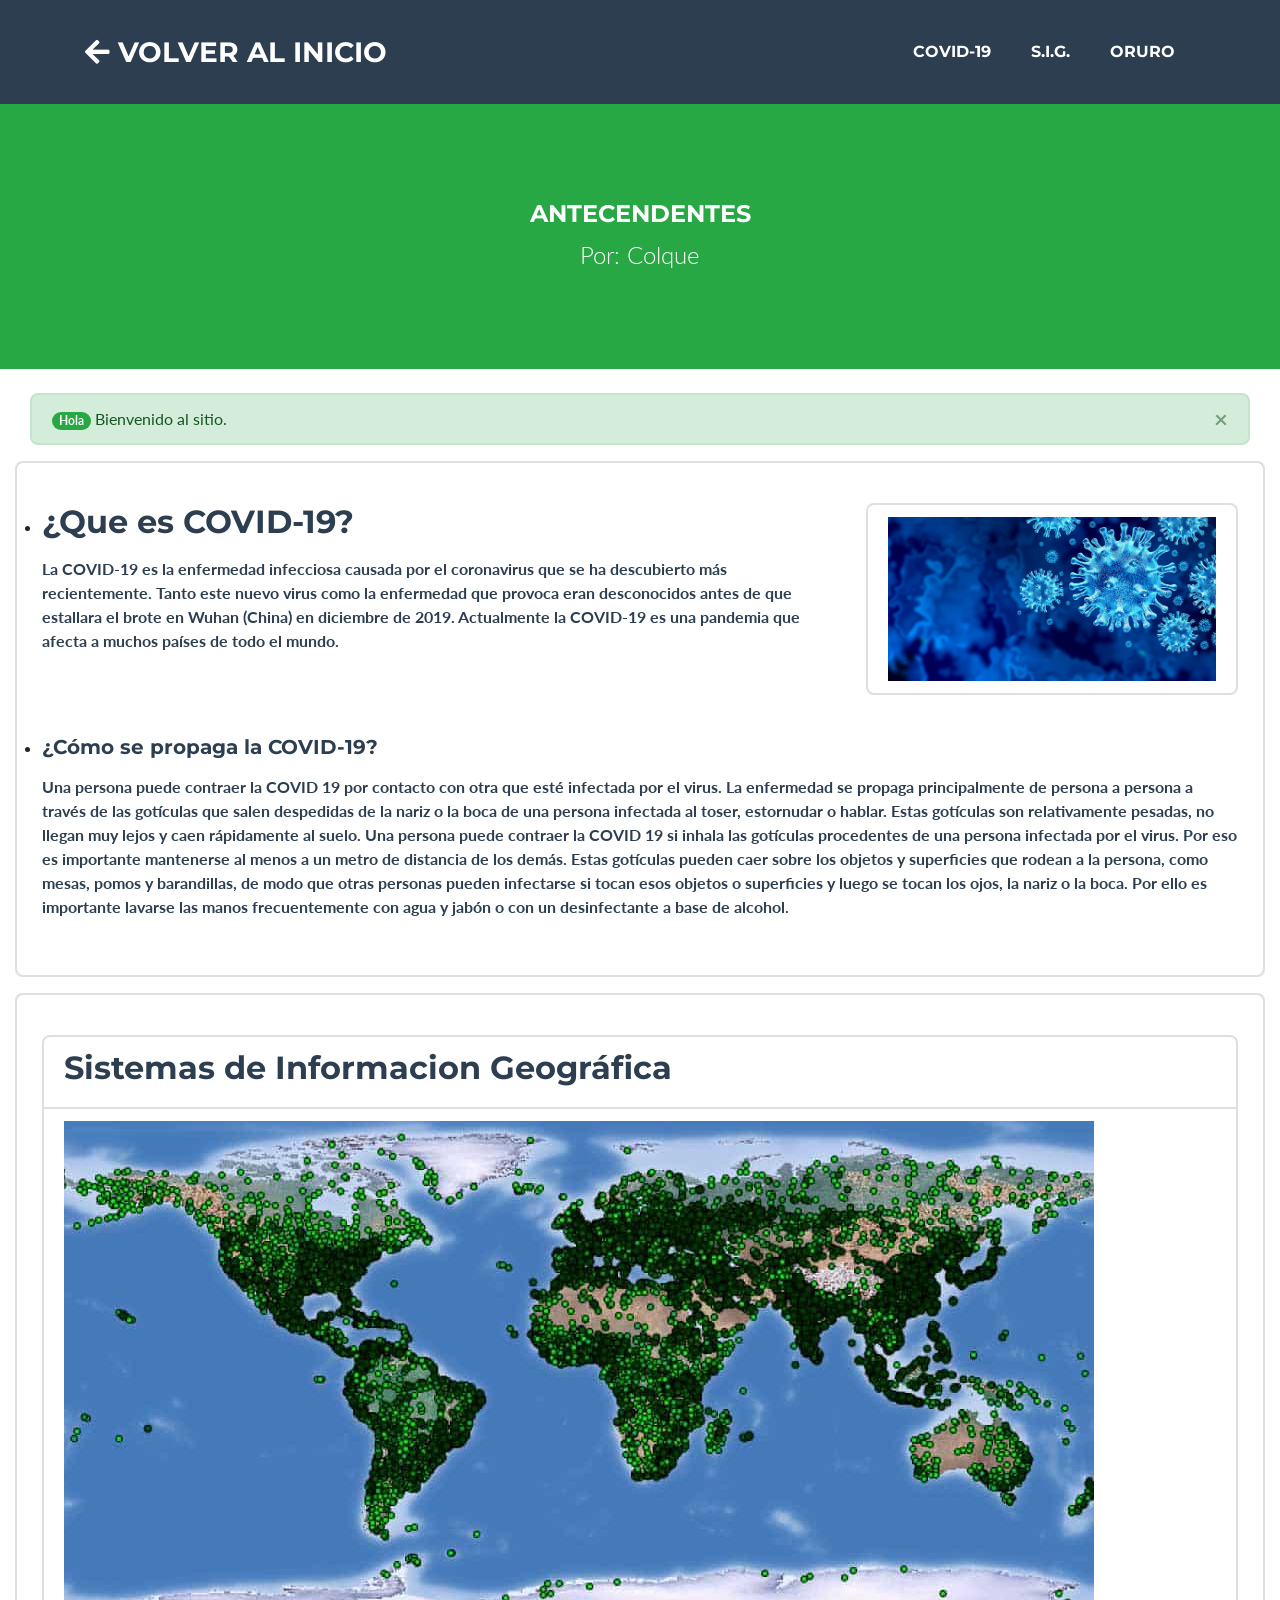
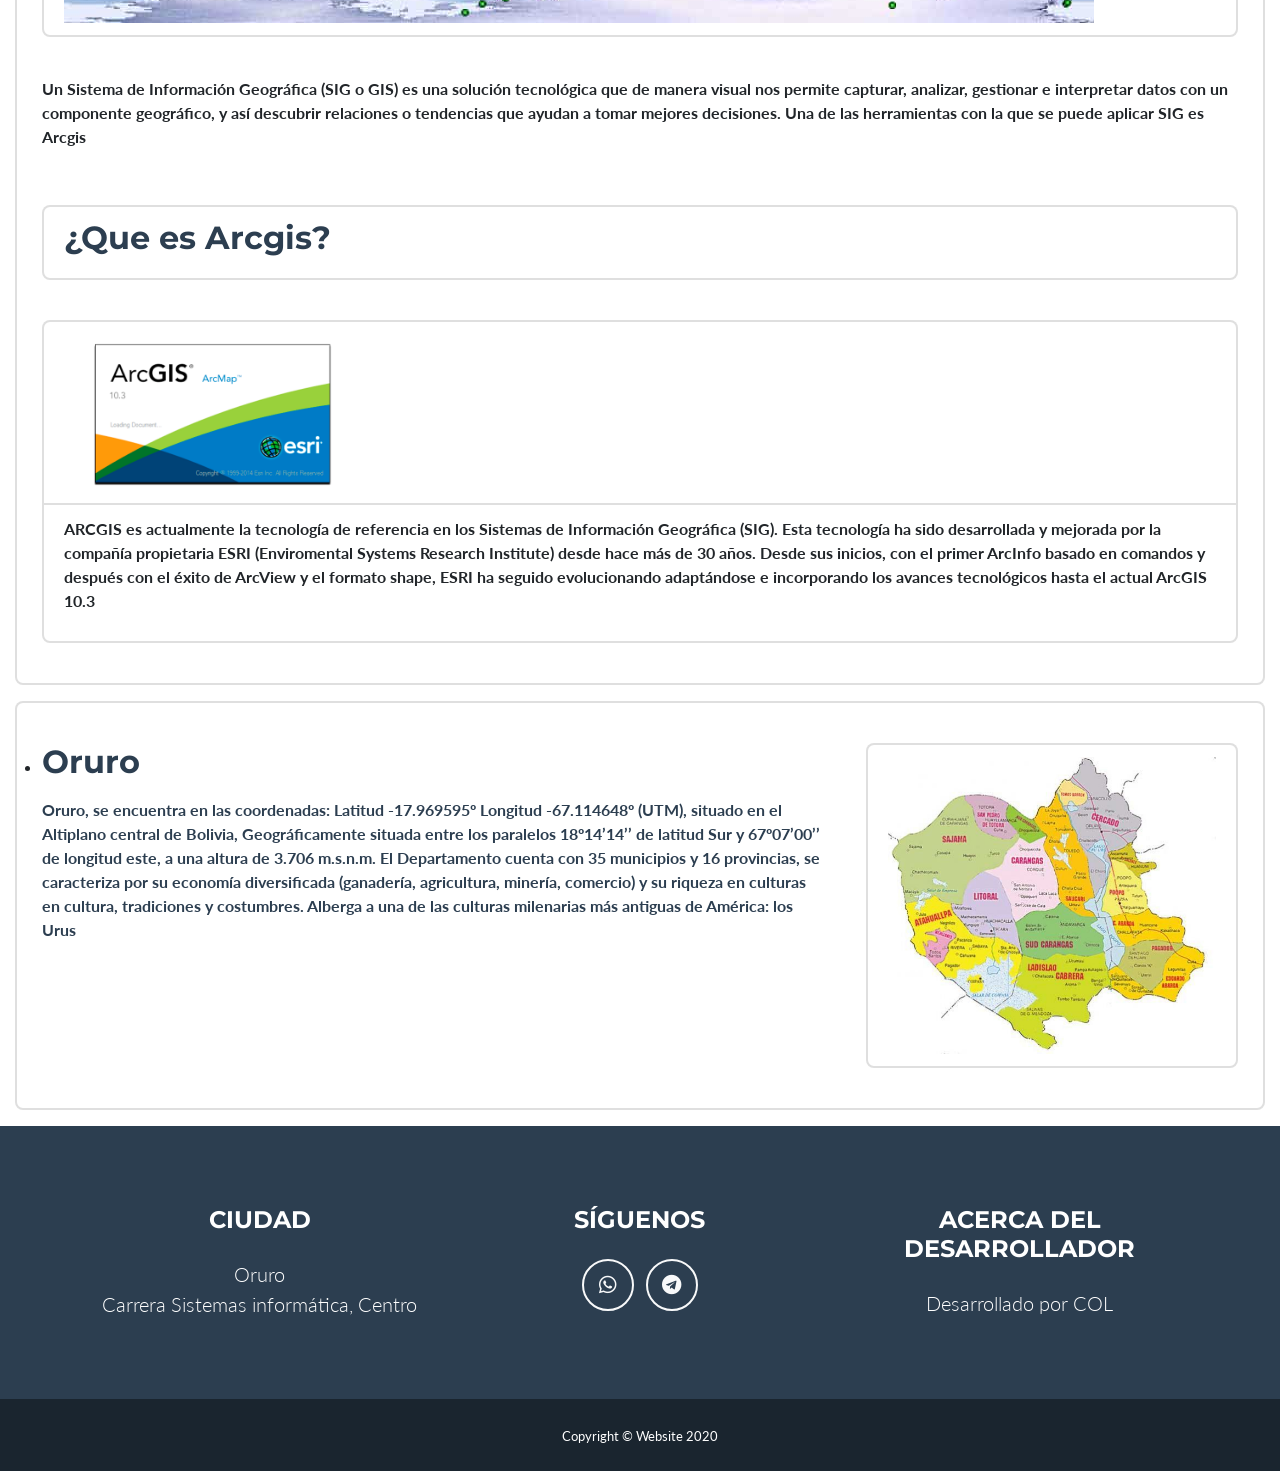
==== antecedentes.html @ bb44a1b5 "Mi pro" ====
<!DOCTYPE html>
<html lang="en">

<head>

  <meta charset="utf-8">
  <meta name="viewport" content="width=device-width, initial-scale=1, shrink-to-fit=no">
  <meta name="description" content="">
  <meta name="author" content="">

  <title>Analisis COVID-19</title>

  <!-- Custom fonts for this theme -->
  <link href="vendor/fontawesome-free/css/all.min.css" rel="stylesheet" type="text/css">
  <link href="https://fonts.googleapis.com/css?family=Montserrat:400,700" rel="stylesheet" type="text/css">
  <link href="https://fonts.googleapis.com/css?family=Lato:400,700,400italic,700italic" rel="stylesheet" type="text/css">

  <!-- Theme CSS -->
  <link href="css/freelancer.min.css" rel="stylesheet">

</head>

<body id="page-top">
      <!-- Navigation -->
  <nav class="navbar navbar-expand-lg bg-secondary text-uppercase fixed-top" id="mainNav">
    <div class="container">
      <a class="navbar-brand js-scroll-trigger" href="./"><i class="fas fa-arrow-left"></i> Volver al Inicio</a>
      <button class="navbar-toggler navbar-toggler-right text-uppercase font-weight-bold bg-primary text-white rounded" type="button" data-toggle="collapse" data-target="#navbarResponsive" aria-controls="navbarResponsive" aria-expanded="false" aria-label="Toggle navigation">
        Menu
        <i class="fas fa-bars"></i>
      </button>
      <div class="collapse navbar-collapse" id="navbarResponsive">
        <ul class="navbar-nav ml-auto">
          <li class="nav-item mx-0 mx-lg-1">
            <a class="nav-link py-3 px-0 px-lg-3 rounded js-scroll-trigger" href="#teoria">COVID-19</a>
          </li>
          <li class="nav-item mx-0 mx-lg-1">
            <a class="nav-link py-3 px-0 px-lg-3 rounded js-scroll-trigger" href="#ejemplos">S.I.G.</a>
          </li>
          <li class="nav-item mx-0 mx-lg-1">
            <a class="nav-link py-3 px-0 px-lg-3 rounded js-scroll-trigger" href="#propuestos">Oruro</a>
          </li>
        </ul>
      </div>
    </div>
  </nav>
<!-- Masthead -->
<header class="masthead bg-success text-white text-center">
    <div class="container d-flex align-items-center flex-column">

      <!-- Masthead Avatar Image -->

      <!-- Masthead Heading -->
      <h4 class="text-uppercase">Antecendentes</h4>
      <p class="masthead-subheading font-weight-light mb-0">Por: Colque</p>

    </div>
  </header>
  <section class="" id="teoria">
    <div class="container-fluid">
        <br>
        <div class="col-sm-12">
            <div class="alert  alert-success alert-dismissible fade show" role="alert">
                <span class="badge badge-pill badge-success">Hola</span> Bienvenido al sitio.
                <button type="button" class="close" data-dismiss="alert" aria-label="Close">
                    <span aria-hidden="true">&times;</span>
                </button>
            </div>
        </div>
        <!-- ejercicio 3/.col-->
        <div class="card mb-3">
          <div class="card-body">
            <div class="row">
              <div class="card-body col-lg-8">
                  <ul class="list-group">
                      <li><span class="m-l-10 text-secondary "><b><h2>¿Que es COVID-19?</h2></b>
                        <p></p><span class="m-l-10 text-secondary">
                            <b>
                            La COVID‑19 es la enfermedad infecciosa causada por el coronavirus 
                            que se ha descubierto más recientemente. Tanto este nuevo virus como 
                            la enfermedad que provoca eran desconocidos antes de que estallara 
                            el brote en Wuhan (China) en diciembre de 2019. Actualmente la COVID‑19 
                            es una pandemia que afecta a muchos países de todo el mundo.
                          </b>
                        </p>
                    </li>
                  </ul>
              </div>
              <div class="card-body col-lg-4">
                <ul class="list-group">
                  <li class="list-group-item"> <img class="img-fluid" src="img/covid.jpg" alt=""  width="500" height="500"> </li>
                </ul>
            </div>
              <div class="card-body">
                  <ul class="list-group">
                    <li><span class="m-l-10 text-secondary "><b><h5>¿Cómo se propaga la COVID‑19?</h5></b>
                      <p></p><span class="m-l-10 text-secondary">
                          <b>
                            Una persona puede contraer la COVID 19 por contacto con otra que esté infectada por el virus. La enfermedad se propaga principalmente de persona a persona a través de las gotículas que salen despedidas de la nariz o la boca de una persona infectada al toser, estornudar o hablar. Estas gotículas son relativamente pesadas, no llegan muy lejos y caen rápidamente al suelo. Una persona puede contraer la COVID 19 si inhala las gotículas procedentes de una persona infectada por el virus. Por eso es importante mantenerse al menos a un metro de distancia de los demás. Estas gotículas pueden caer sobre los objetos y superficies que rodean a la persona, como mesas, pomos y barandillas, de modo que otras personas pueden infectarse si tocan esos objetos o superficies y luego se tocan los ojos, la nariz o la boca. Por ello es importante lavarse las manos frecuentemente con agua y jabón o con un desinfectante a base de alcohol. 
                        </b>
                      </p>
                  </li>
                  </ul>
              </div>
            </div>
          </div>
      </div>
    </div> <!-- .content -->
  </section>
  <section class="" id="ejemplos">
    <div class="container-fluid">
        <!--/.col-->
        <div class="card mb-3">
            <div class="card-body">
              <div class="row">
                <div class="card-body">
                    <ul class="list-group">
                        <li class="list-group-item"><span class="m-l-10 text-secondary "><b><h2>Sistemas de Informacion Geográfica</h2></b></li>

                        <li class="list-group-item"> <img class="img-fluid" src="img/sig.jpg" alt=""> </li>
                    </ul>
                </div>

                <div class="card-body">
                    <ul class="list-group">
                      <p><b>Un Sistema de Información Geográfica (SIG o GIS) es una solución tecnológica que de manera visual nos permite capturar, analizar, gestionar e interpretar datos con un componente geográfico, y así descubrir relaciones o tendencias que ayudan a tomar mejores decisiones. Una de las herramientas con la que se puede aplicar SIG es Arcgis</b></p>
                    </ul>
                </div>
                <div class="card-body">
                  <ul class="list-group">
                      <li class="list-group-item"><span class="m-l-10 text-secondary "><b><h2>¿Que es Arcgis?</h2></b></li>
                  </ul>
                </div>
                <div class="card-body">
                  <ul class="list-group">
                      <li class="list-group-item"> <img class="img-fluid" src="img/arcgis.png" alt=""  width="300" height="300"> </li>
                      <li class="list-group-item"> <p><b>ARCGIS es actualmente la tecnología de referencia en los Sistemas de Información Geográfica (SIG). Esta tecnología ha sido desarrollada y mejorada por la compañía propietaria ESRI (Enviromental Systems Research Institute) desde hace más de 30 años.
                        Desde sus inicios, con el primer ArcInfo basado en comandos y después con el éxito de ArcView y el formato shape, ESRI ha seguido evolucionando adaptándose e incorporando los avances tecnológicos hasta el actual ArcGIS 10.3
                        </b></p></li>
                  </ul>
              </div>
            </div>
        </div>
        

    </div> <!-- .content -->
  </section>
  <section class="" id="propuestos">
    <div class="container-fluid">
      <div class="card mb-3">
        <div class="card-body">
          <div class="row">
                <div class="card-body col-lg-8">
                  <ul class="list-group">
                      <li><span class="m-l-10 text-secondary "><b><h2>Oruro</h2></b>
                        <p></p><span class="m-l-10 text-secondary">
                            <b>
                              Oruro, se encuentra en las coordenadas: Latitud -17.969595º Longitud -67.114648º (UTM), situado en el Altiplano central de Bolivia, Geográficamente situada entre los paralelos 18º14’14’’ de latitud Sur y 67º07’00’’ de longitud este, a una altura de 3.706 m.s.n.m. El Departamento cuenta con 35 municipios y 16 provincias, se caracteriza por su economía diversificada (ganadería, agricultura, minería, comercio) y su riqueza en culturas en cultura, tradiciones y costumbres. Alberga a una de las culturas milenarias más antiguas de América: los Urus
                          </b>
                        </p>
                    </li>
                  </ul>
              </div>
              <div class="card-body col-lg-4">
                <ul class="list-group">
                  <li class="list-group-item"> <img class="img-fluid" src="img/oruro.jpg" alt=""  width="500" height="500"> </li>
                </ul>
            </div>
          </div>
        </div>
      </div>
    </div> <!-- .content -->
  </section>
  <!-- Footer -->
  <footer class="footer text-center">
    <div class="container">
      <div class="row">

        <!-- Footer Location -->
        <div class="col-lg-4 mb-5 mb-lg-0">
          <h4 class="text-uppercase mb-4">Ciudad</h4>
          <p class="lead mb-0">Oruro
            <br>Carrera Sistemas informática, Centro</p>
        </div>

        <!-- Footer Social Icons -->
        <div class="col-lg-4 mb-5 mb-lg-0">
          <h4 class="text-uppercase mb-4">Síguenos</h4>
          <a class="btn btn-outline-light btn-social mx-1" href="">
            <i class="fab fa-fw fa-whatsapp"></i>
          </a>
          <a class="btn btn-outline-light btn-social mx-1" href="">
            <i class="fab fa-fw fa-telegram"></i>
          </a>
        </div>
        <!-- Footer About Text -->
        <div class="col-lg-4">
          <h4 class="text-uppercase mb-4">Acerca del desarrollador</h4>
          <p class="lead mb-0">Desarrollado por COL
            <!--<a href="http://startbootstrap.com">Start Bootstrap</a>.</p>-->
        </div>

      </div>
    </div>
  </footer>

  <!-- Copyright Section -->
  <section class="copyright py-4 text-center text-white">
    <div class="container">
      <small>Copyright &copy; Website 2020</small>
    </div>
  </section>

  <!-- Scroll to Top Button (Only visible on small and extra-small screen sizes) -->
  <div class="scroll-to-top d-lg-none position-fixed ">
    <a class="js-scroll-trigger d-block text-center text-white rounded" href="#page-top">
      <i class="fa fa-chevron-up"></i>
    </a>
  </div>

  <!-- Bootstrap core JavaScript -->
  <script src="vendor/jquery/jquery.min.js"></script>
  <script src="vendor/bootstrap/js/bootstrap.bundle.min.js"></script>

  <!-- Plugin JavaScript -->
  <script src="vendor/jquery-easing/jquery.easing.min.js"></script>

  <!-- Contact Form JavaScript -->
  <script src="js/jqBootstrapValidation.js"></script>
  <script src="js/contact_me.js"></script>

  <!-- Custom scripts for this template -->
  <script src="js/freelancer.min.js"></script>
</body>

</html>
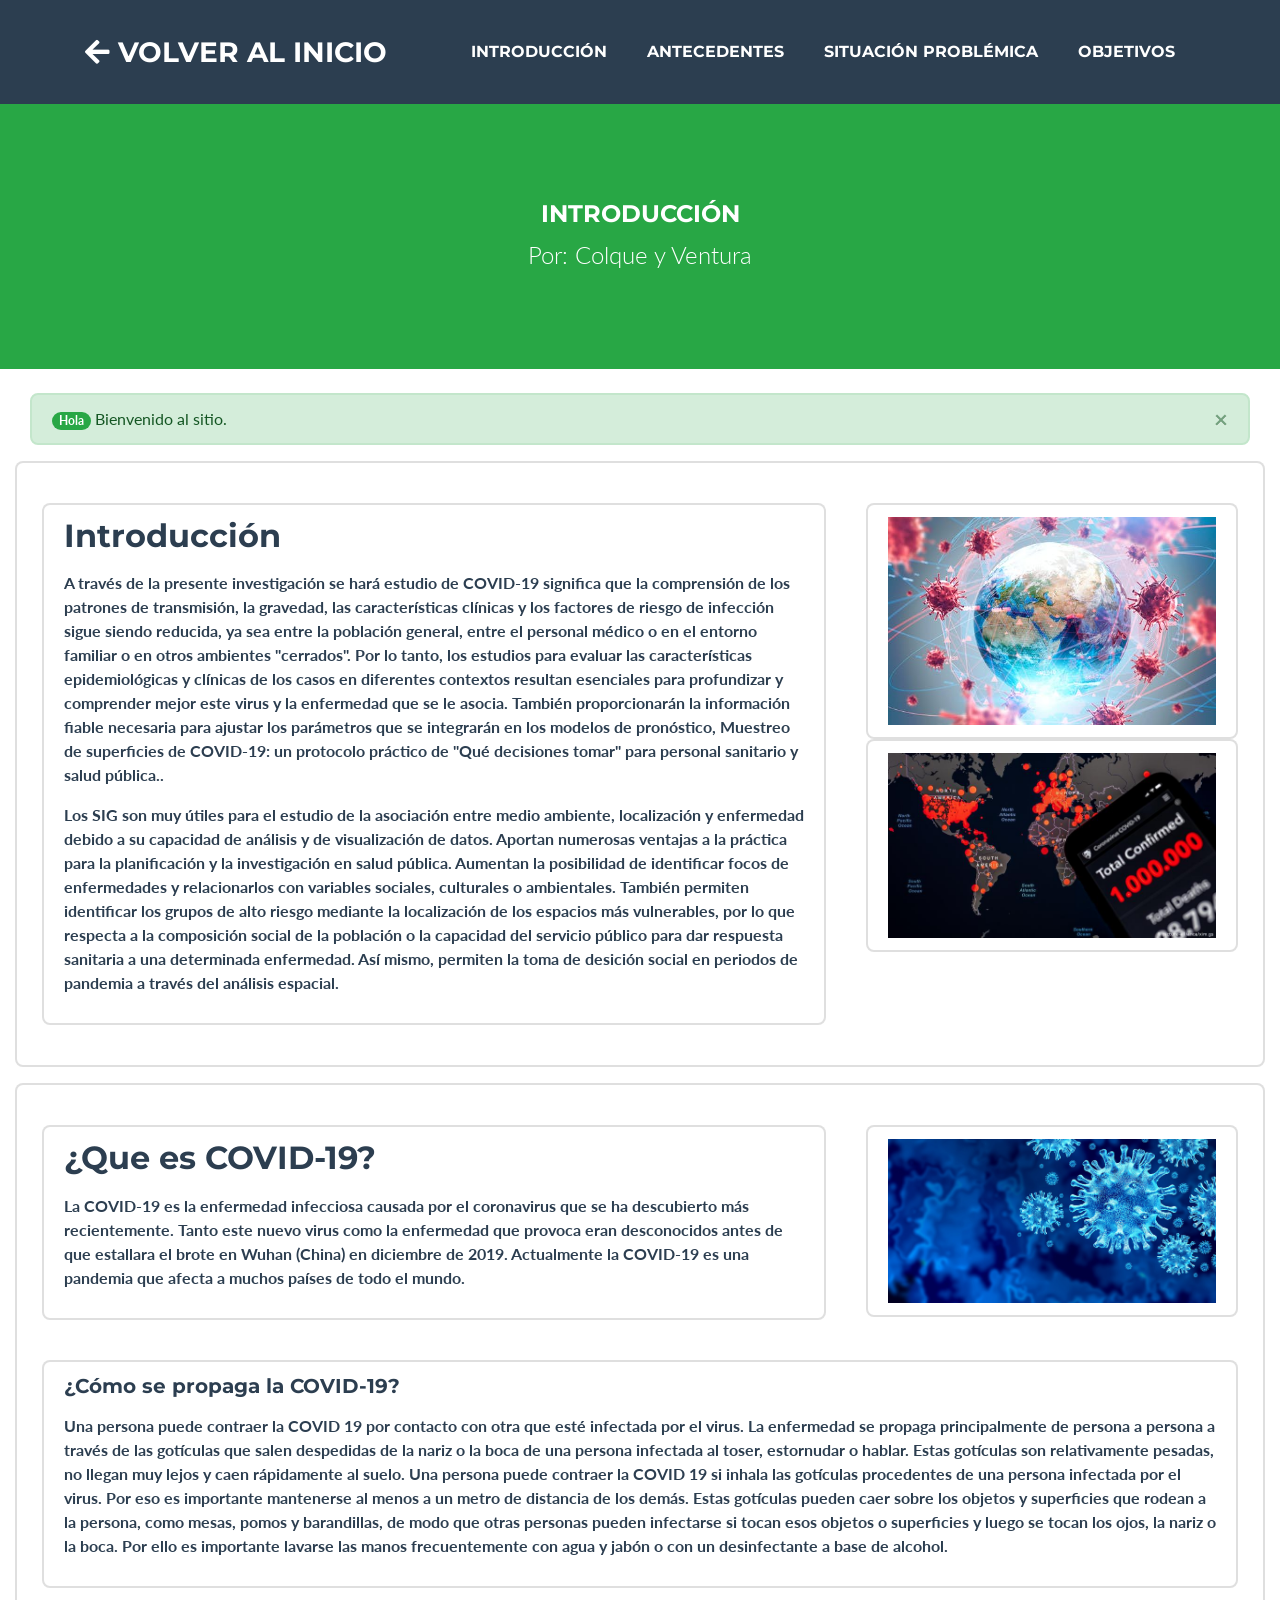
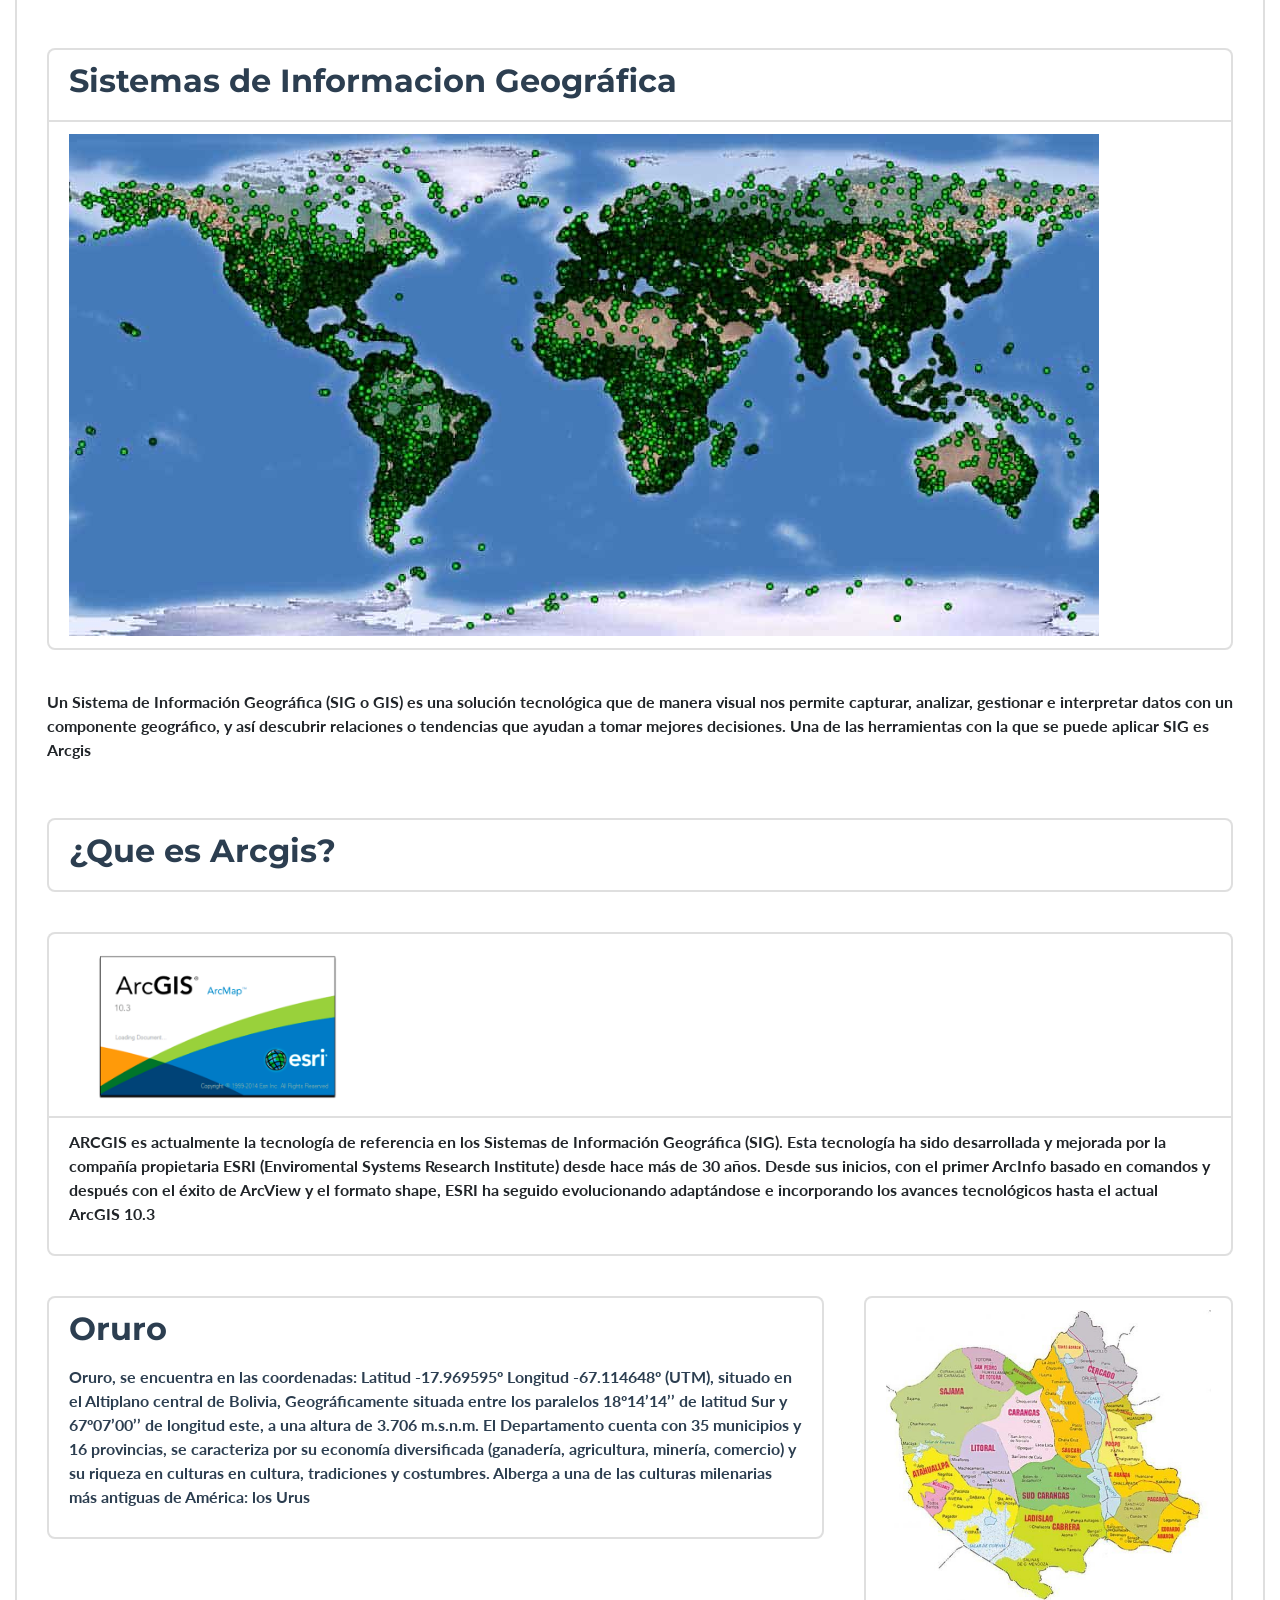
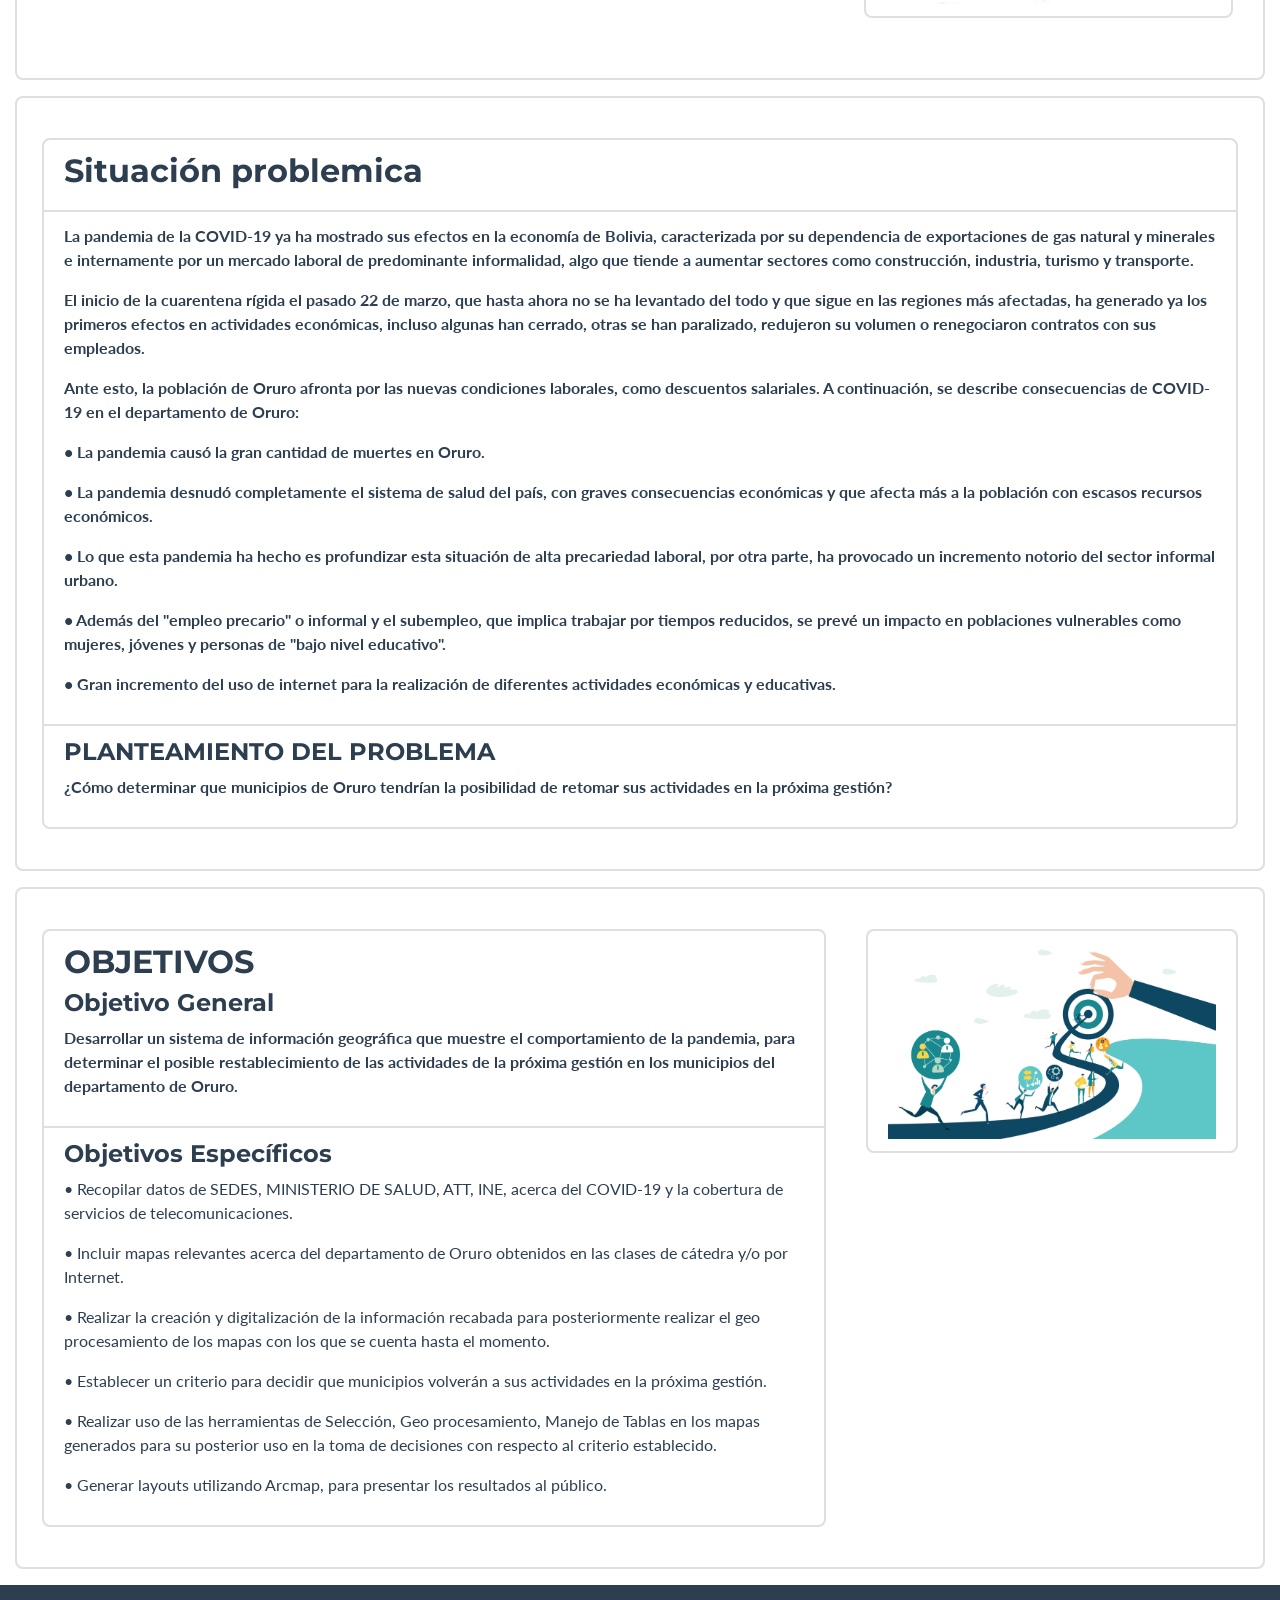
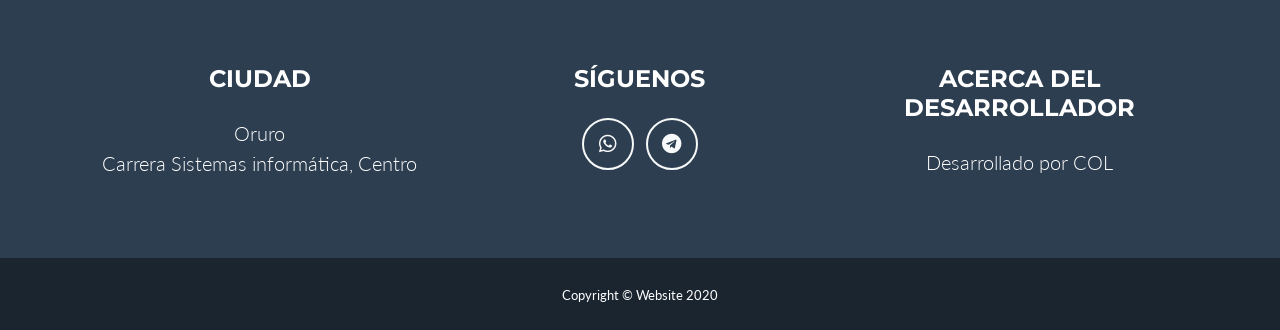
==== commit 6f666bd5: "Mi 2do com" ====
--- a/antecedentes.html
+++ b/antecedentes.html
@@ -32,13 +32,17 @@
       <div class="collapse navbar-collapse" id="navbarResponsive">
         <ul class="navbar-nav ml-auto">
           <li class="nav-item mx-0 mx-lg-1">
-            <a class="nav-link py-3 px-0 px-lg-3 rounded js-scroll-trigger" href="#teoria">COVID-19</a>
+            <a class="nav-link py-3 px-0 px-lg-3 rounded js-scroll-trigger" href="#intro">Introducción</a>
+          </li>
+          
+          <li class="nav-item mx-0 mx-lg-1">
+            <a class="nav-link py-3 px-0 px-lg-3 rounded js-scroll-trigger" href="#antecedentes">Antecedentes</a>
           </li>
           <li class="nav-item mx-0 mx-lg-1">
-            <a class="nav-link py-3 px-0 px-lg-3 rounded js-scroll-trigger" href="#ejemplos">S.I.G.</a>
+            <a class="nav-link py-3 px-0 px-lg-3 rounded js-scroll-trigger" href="#problemica">Situación Problémica</a>
           </li>
           <li class="nav-item mx-0 mx-lg-1">
-            <a class="nav-link py-3 px-0 px-lg-3 rounded js-scroll-trigger" href="#propuestos">Oruro</a>
+            <a class="nav-link py-3 px-0 px-lg-3 rounded js-scroll-trigger" href="#objetivos">Objetivos</a>
           </li>
         </ul>
       </div>
@@ -51,12 +55,12 @@
       <!-- Masthead Avatar Image -->
 
       <!-- Masthead Heading -->
-      <h4 class="text-uppercase">Antecendentes</h4>
-      <p class="masthead-subheading font-weight-light mb-0">Por: Colque</p>
+      <h4 class="text-uppercase">Introducción</h4>
+      <p class="masthead-subheading font-weight-light mb-0">Por: Colque y Ventura</p>
 
     </div>
   </header>
-  <section class="" id="teoria">
+  <section class="" id="intro">
     <div class="container-fluid">
         <br>
         <div class="col-sm-12">
@@ -73,7 +77,42 @@
             <div class="row">
               <div class="card-body col-lg-8">
                   <ul class="list-group">
-                      <li><span class="m-l-10 text-secondary "><b><h2>¿Que es COVID-19?</h2></b>
+                      <li class="list-group-item"><span class="m-l-10 text-secondary "><b><h2>Introducción</h2></b>
+                        <p></p><span class="m-l-10 text-secondary">
+                            <b>
+                              A través de la presente investigación se hará estudio de COVID-19 significa que la comprensión de los patrones de transmisión, la gravedad, las características clínicas y los factores de riesgo de infección sigue siendo reducida, ya sea entre la población general, entre el personal médico o en el entorno familiar o en otros ambientes "cerrados". Por lo tanto, los estudios para evaluar las características epidemiológicas y clínicas de los casos en diferentes contextos resultan esenciales para profundizar y comprender mejor este virus y la enfermedad que se le asocia. También proporcionarán la información fiable necesaria para ajustar los parámetros que se integrarán en los modelos de pronóstico, Muestreo de superficies de COVID-19: un protocolo práctico de "Qué decisiones tomar" para personal sanitario y salud pública..
+                          </b>
+                        </p>
+                        <p></p><span class="m-l-10 text-secondary">
+                          <b>
+                            Los SIG son muy útiles para el estudio de la asociación entre medio ambiente, localización y enfermedad debido a su capacidad de análisis y de visualización de datos. Aportan numerosas ventajas a la práctica para la planificación y la investigación en salud pública. Aumentan la posibilidad de identificar focos de enfermedades y relacionarlos con variables sociales, culturales o ambientales. También permiten identificar los grupos de alto riesgo mediante la localización de los espacios más vulnerables, por lo que respecta a la composición social de la población o la capacidad del servicio público para dar respuesta sanitaria a una determinada enfermedad. Así mismo, permiten la toma de desición social en periodos de pandemia a través del análisis espacial.
+                        </b>
+                      </p>
+                    </li>
+                  </ul>
+              </div>
+              <div class="card-body col-lg-4">
+                <ul class="list-group">
+                  <li class="list-group-item"> <img class="img-fluid" src="img/covid2.jpg" alt=""  width="500" height="500"> </li>
+                </ul>
+                <ul class="list-group">
+                  <li class="list-group-item"> <img class="img-fluid" src="img/introd.jpg" alt=""  width="500" height="500"> </li>
+                </ul>
+              </div>
+            </div>
+          </div>
+      </div>
+    </div> <!-- .content -->
+  </section>
+  <section class="" id="antecedentes">
+    <div class="container-fluid">
+        <!-- ejercicio 3/.col-->
+        <div class="card mb-3">
+          <div class="card-body">
+            <div class="row">
+              <div class="card-body col-lg-8">
+                  <ul class="list-group">
+                      <li class="list-group-item"><span class="m-l-10 text-secondary "><b><h2>¿Que es COVID-19?</h2></b>
                         <p></p><span class="m-l-10 text-secondary">
                             <b>
                             La COVID‑19 es la enfermedad infecciosa causada por el coronavirus 
@@ -93,7 +132,7 @@
             </div>
               <div class="card-body">
                   <ul class="list-group">
-                    <li><span class="m-l-10 text-secondary "><b><h5>¿Cómo se propaga la COVID‑19?</h5></b>
+                    <li  class="list-group-item"><span class="m-l-10 text-secondary "><b><h5>¿Cómo se propaga la COVID‑19?</h5></b>
                       <p></p><span class="m-l-10 text-secondary">
                           <b>
                             Una persona puede contraer la COVID 19 por contacto con otra que esté infectada por el virus. La enfermedad se propaga principalmente de persona a persona a través de las gotículas que salen despedidas de la nariz o la boca de una persona infectada al toser, estornudar o hablar. Estas gotículas son relativamente pesadas, no llegan muy lejos y caen rápidamente al suelo. Una persona puede contraer la COVID 19 si inhala las gotículas procedentes de una persona infectada por el virus. Por eso es importante mantenerse al menos a un metro de distancia de los demás. Estas gotículas pueden caer sobre los objetos y superficies que rodean a la persona, como mesas, pomos y barandillas, de modo que otras personas pueden infectarse si tocan esos objetos o superficies y luego se tocan los ojos, la nariz o la boca. Por ello es importante lavarse las manos frecuentemente con agua y jabón o con un desinfectante a base de alcohol. 
@@ -102,12 +141,59 @@
                   </li>
                   </ul>
               </div>
+              <div class="card-body">
+                <div class="row">
+                  <div class="card-body">
+                      <ul class="list-group">
+                          <li class="list-group-item"><span class="m-l-10 text-secondary "><b><h2>Sistemas de Informacion Geográfica</h2></b></li>
+  
+                          <li class="list-group-item"> <img class="img-fluid" src="img/sig.jpg" alt=""> </li>
+                      </ul>
+                  </div>
+  
+                  <div class="card-body">
+                      <ul class="list-group">
+                        <p><b>Un Sistema de Información Geográfica (SIG o GIS) es una solución tecnológica que de manera visual nos permite capturar, analizar, gestionar e interpretar datos con un componente geográfico, y así descubrir relaciones o tendencias que ayudan a tomar mejores decisiones. Una de las herramientas con la que se puede aplicar SIG es Arcgis</b></p>
+                      </ul>
+                  </div>
+                  <div class="card-body">
+                    <ul class="list-group">
+                        <li class="list-group-item"><span class="m-l-10 text-secondary "><b><h2>¿Que es Arcgis?</h2></b></li>
+                    </ul>
+                  </div>
+                  <div class="card-body">
+                    <ul class="list-group">
+                        <li class="list-group-item"> <img class="img-fluid" src="img/arcgis.png" alt=""  width="300" height="300"> </li>
+                        <li class="list-group-item"> <p><b>ARCGIS es actualmente la tecnología de referencia en los Sistemas de Información Geográfica (SIG). Esta tecnología ha sido desarrollada y mejorada por la compañía propietaria ESRI (Enviromental Systems Research Institute) desde hace más de 30 años.
+                          Desde sus inicios, con el primer ArcInfo basado en comandos y después con el éxito de ArcView y el formato shape, ESRI ha seguido evolucionando adaptándose e incorporando los avances tecnológicos hasta el actual ArcGIS 10.3
+                          </b></p></li>
+                    </ul>
+                </div>
+              </div>
+                <div class="row">
+                      <div class="card-body col-lg-8">
+                        <ul class="list-group">
+                            <li  class="list-group-item"><span class="m-l-10 text-secondary "><b><h2>Oruro</h2></b>
+                              <p></p><span class="m-l-10 text-secondary">
+                                  <b>
+                                    Oruro, se encuentra en las coordenadas: Latitud -17.969595º Longitud -67.114648º (UTM), situado en el Altiplano central de Bolivia, Geográficamente situada entre los paralelos 18º14’14’’ de latitud Sur y 67º07’00’’ de longitud este, a una altura de 3.706 m.s.n.m. El Departamento cuenta con 35 municipios y 16 provincias, se caracteriza por su economía diversificada (ganadería, agricultura, minería, comercio) y su riqueza en culturas en cultura, tradiciones y costumbres. Alberga a una de las culturas milenarias más antiguas de América: los Urus
+                                </b>
+                              </p>
+                          </li>
+                        </ul>
+                    </div>
+                    <div class="card-body col-lg-4">
+                      <ul class="list-group">
+                        <li class="list-group-item"> <img class="img-fluid" src="img/oruro.jpg" alt=""  width="500" height="500"> </li>
+                      </ul>
+                  </div>
+                </div>
             </div>
           </div>
       </div>
     </div> <!-- .content -->
   </section>
-  <section class="" id="ejemplos">
+  <section class="" id="problemica">
     <div class="container-fluid">
         <!--/.col-->
         <div class="card mb-3">
@@ -115,55 +201,94 @@
               <div class="row">
                 <div class="card-body">
                     <ul class="list-group">
-                        <li class="list-group-item"><span class="m-l-10 text-secondary "><b><h2>Sistemas de Informacion Geográfica</h2></b></li>
-
-                        <li class="list-group-item"> <img class="img-fluid" src="img/sig.jpg" alt=""> </li>
+                        <li class="list-group-item"><span class="m-l-10 text-secondary "><b><h2>Situación problemica</h2></b></li>
+                        <li class="list-group-item"><span class="m-l-10 text-secondary "><span class="m-l-10 text-secondary ">
+                          <p>
+                            <b>
+                              La pandemia de la COVID-19 ya ha mostrado sus efectos en la economía de Bolivia, caracterizada por su dependencia de exportaciones de gas natural y minerales e internamente por un mercado laboral de predominante informalidad, algo que tiende a aumentar sectores como construcción, industria, turismo y transporte.
+    
+                            </b></p>
+    
+                            <p>
+                              <b>
+                                El inicio de la cuarentena rígida el pasado 22 de marzo, que hasta ahora no se ha levantado del todo y que sigue en las regiones más afectadas, ha generado ya los primeros efectos en actividades económicas, incluso algunas han cerrado, otras se han paralizado, redujeron su volumen o renegociaron contratos con sus empleados.
+                              </b>
+                            </p>
+                            <p><b>
+                              Ante esto, la población de Oruro afronta por las nuevas condiciones laborales, como descuentos salariales. A continuación, se describe consecuencias de COVID-19 en el departamento de Oruro:
+                            </b></p>
+                            <p><b>
+                              •	La pandemia causó la gran cantidad de muertes en Oruro.
+                            </b></p>
+                            <p><b>
+                              •	La pandemia desnudó completamente el sistema de salud del país, con graves consecuencias económicas y que afecta más a la población con escasos recursos económicos.
+                            </b></p>
+                            <p><b>
+                              •	Lo que esta pandemia ha hecho es profundizar esta situación de alta precariedad laboral, por otra parte, ha provocado un incremento notorio del sector informal urbano.
+                            </b></p>
+                            <p><b>
+                              •	Además del "empleo precario" o informal y el subempleo, que implica trabajar por tiempos reducidos, se prevé un impacto en poblaciones vulnerables como mujeres, jóvenes y personas de "bajo nivel educativo".
+                            </b></p>
+                            <p><b>
+                              •	Gran incremento del uso de internet para la realización de diferentes actividades económicas y educativas.  
+                            </b></p>
+                          </span></li>
+                          <li class="list-group-item">
+                            <span class="m-l-10 text-secondary "><b><h4>PLANTEAMIENTO DEL PROBLEMA</h4></b>
+                              <p><b>
+                                ¿Cómo determinar que municipios de Oruro tendrían la posibilidad de retomar sus actividades en la próxima gestión?
+      
+                              </b></p>
+                          </li>
                     </ul>
                 </div>
-
-                <div class="card-body">
-                    <ul class="list-group">
-                      <p><b>Un Sistema de Información Geográfica (SIG o GIS) es una solución tecnológica que de manera visual nos permite capturar, analizar, gestionar e interpretar datos con un componente geográfico, y así descubrir relaciones o tendencias que ayudan a tomar mejores decisiones. Una de las herramientas con la que se puede aplicar SIG es Arcgis</b></p>
-                    </ul>
-                </div>
-                <div class="card-body">
-                  <ul class="list-group">
-                      <li class="list-group-item"><span class="m-l-10 text-secondary "><b><h2>¿Que es Arcgis?</h2></b></li>
-                  </ul>
-                </div>
-                <div class="card-body">
-                  <ul class="list-group">
-                      <li class="list-group-item"> <img class="img-fluid" src="img/arcgis.png" alt=""  width="300" height="300"> </li>
-                      <li class="list-group-item"> <p><b>ARCGIS es actualmente la tecnología de referencia en los Sistemas de Información Geográfica (SIG). Esta tecnología ha sido desarrollada y mejorada por la compañía propietaria ESRI (Enviromental Systems Research Institute) desde hace más de 30 años.
-                        Desde sus inicios, con el primer ArcInfo basado en comandos y después con el éxito de ArcView y el formato shape, ESRI ha seguido evolucionando adaptándose e incorporando los avances tecnológicos hasta el actual ArcGIS 10.3
-                        </b></p></li>
-                  </ul>
-              </div>
-            </div>
-        </div>
-        
-
+              </div>
+            </div>
+        </div>
     </div> <!-- .content -->
   </section>
-  <section class="" id="propuestos">
+  <section class="" id="objetivos">
     <div class="container-fluid">
       <div class="card mb-3">
         <div class="card-body">
           <div class="row">
                 <div class="card-body col-lg-8">
                   <ul class="list-group">
-                      <li><span class="m-l-10 text-secondary "><b><h2>Oruro</h2></b>
-                        <p></p><span class="m-l-10 text-secondary">
-                            <b>
-                              Oruro, se encuentra en las coordenadas: Latitud -17.969595º Longitud -67.114648º (UTM), situado en el Altiplano central de Bolivia, Geográficamente situada entre los paralelos 18º14’14’’ de latitud Sur y 67º07’00’’ de longitud este, a una altura de 3.706 m.s.n.m. El Departamento cuenta con 35 municipios y 16 provincias, se caracteriza por su economía diversificada (ganadería, agricultura, minería, comercio) y su riqueza en culturas en cultura, tradiciones y costumbres. Alberga a una de las culturas milenarias más antiguas de América: los Urus
+                      <li class="list-group-item"><span class="m-l-10 text-secondary "><b><h2>OBJETIVOS</h2></b>
+                        <span class="m-l-10 text-secondary "><b><h4>Objetivo General</h4></b>
+                          <span class="m-l-10 text-secondary "><b><p>Desarrollar un sistema de información geográfica que muestre el comportamiento de la pandemia, para determinar el posible restablecimiento de las actividades de la próxima gestión en los municipios del departamento de Oruro.</p>
                           </b>
-                        </p>
+                        <p>
+
+                        </p>
+                    </li>
+                    <li class="list-group-item">
+                      <span class="m-l-10 text-secondary "><b><h4>Objetivos Específicos</h4></b>
+                        <p>
+                          •	Recopilar datos de SEDES, MINISTERIO DE SALUD, ATT, INE, acerca del COVID-19 y la cobertura de servicios de telecomunicaciones.
+                        </p>
+                        <p>
+                          •	Incluir mapas relevantes acerca del departamento de Oruro obtenidos en las clases de cátedra y/o por Internet.
+                        </p>
+                        <p>
+                          •	Realizar la creación y digitalización de la información recabada para posteriormente realizar el geo procesamiento de los mapas con los que se cuenta hasta el momento.
+                        </p>
+                        <p>
+                          •	Establecer un criterio para decidir que municipios volverán a sus actividades en la próxima gestión.
+                        </p>
+                        <p>
+                          •	Realizar uso de las herramientas de Selección, Geo procesamiento, Manejo de Tablas en los mapas generados para su posterior uso en la toma de decisiones con respecto al criterio establecido.
+                        </p>
+                        <p>
+                          •	Generar layouts utilizando Arcmap, para presentar los resultados al público.
+                        </p>
+                      </span>
                     </li>
                   </ul>
               </div>
               <div class="card-body col-lg-4">
                 <ul class="list-group">
-                  <li class="list-group-item"> <img class="img-fluid" src="img/oruro.jpg" alt=""  width="500" height="500"> </li>
+                  <li class="list-group-item"> <img class="img-fluid" src="img/objetivos.jpg" alt=""  width="500" height="500"> </li>
                 </ul>
             </div>
           </div>
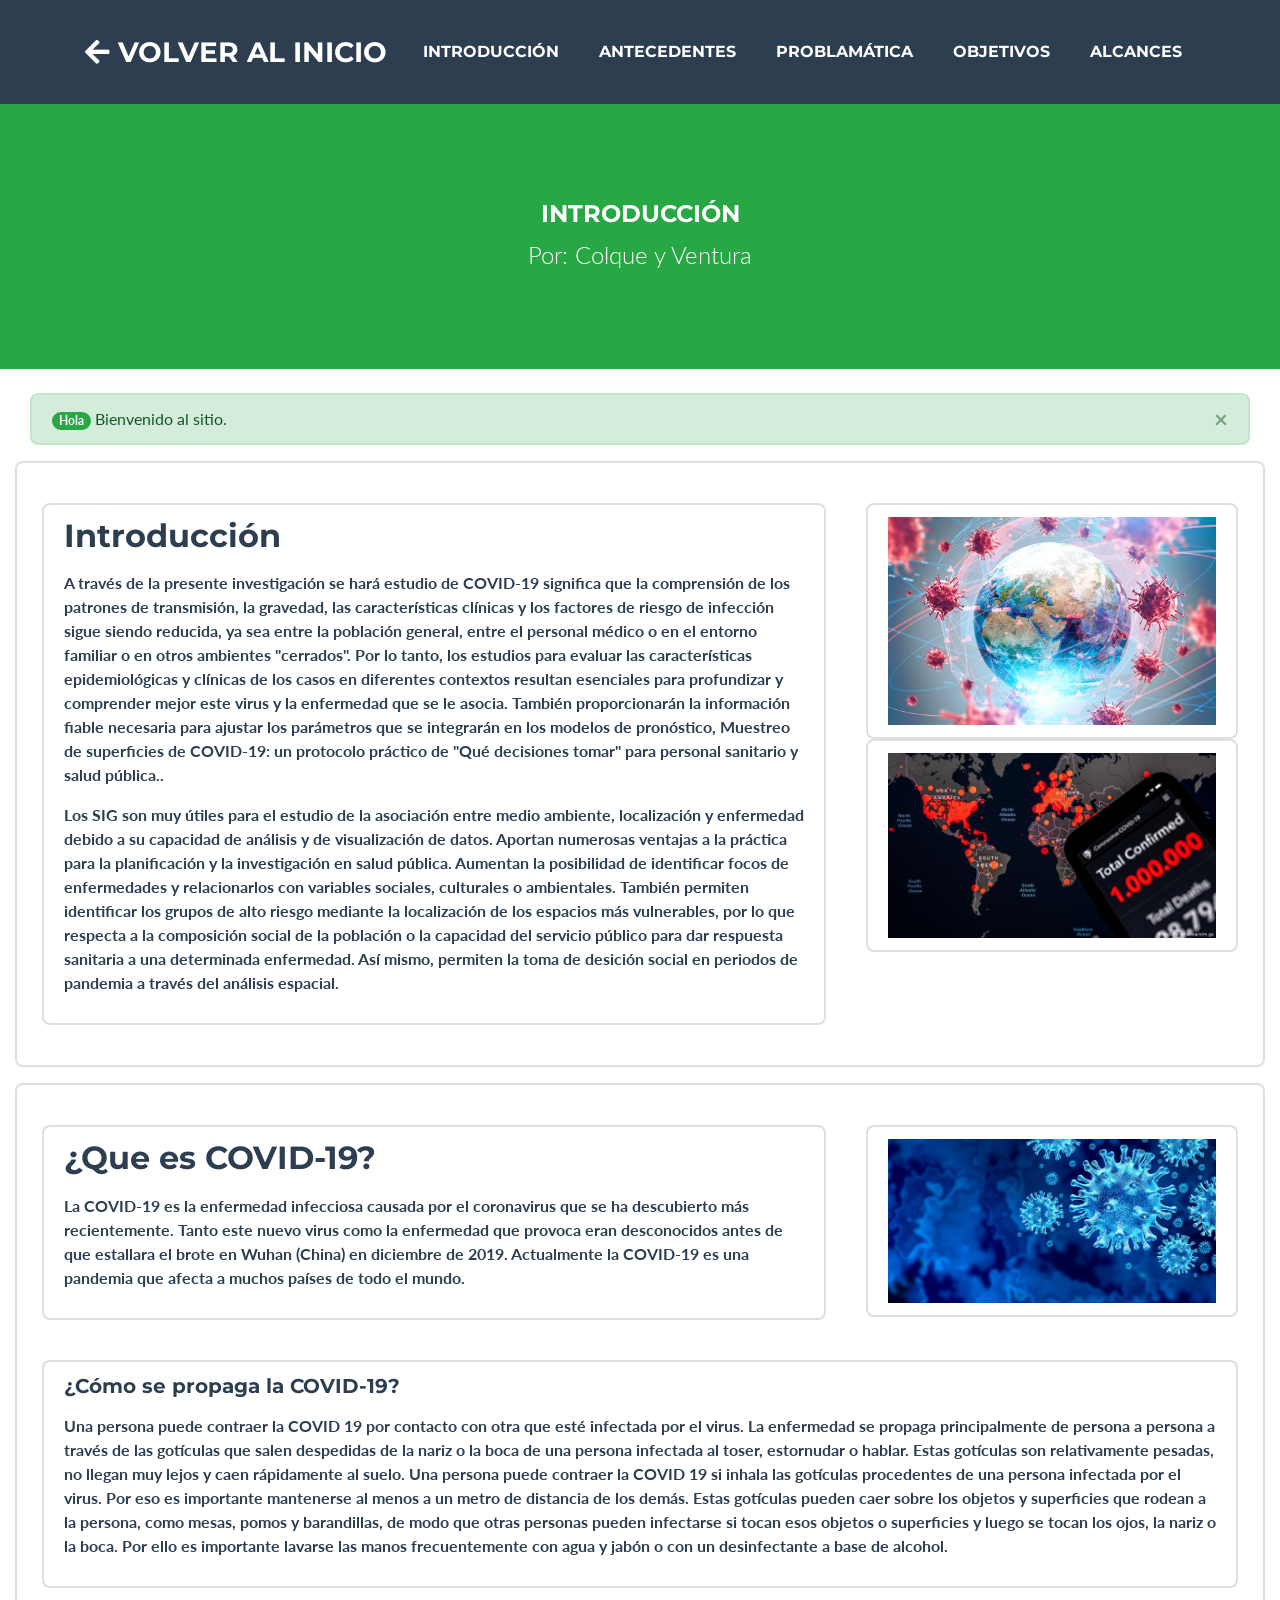
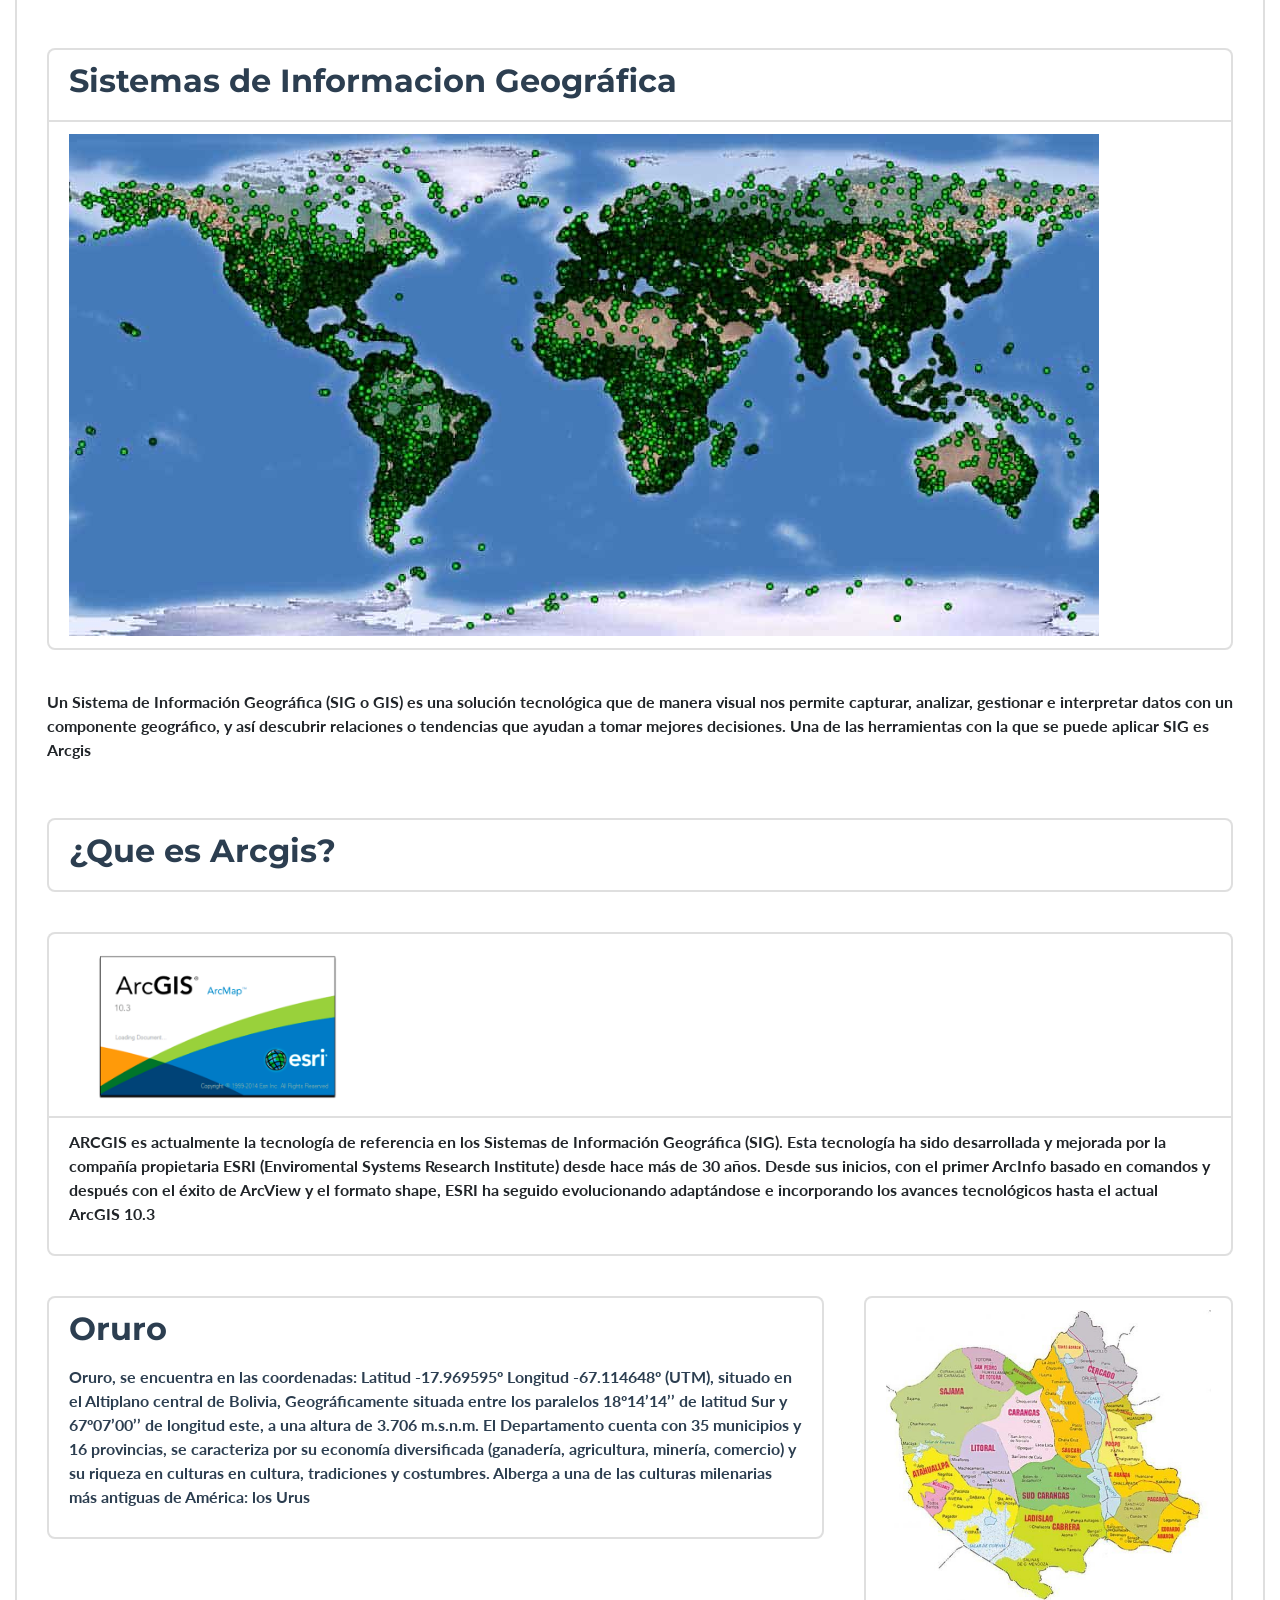
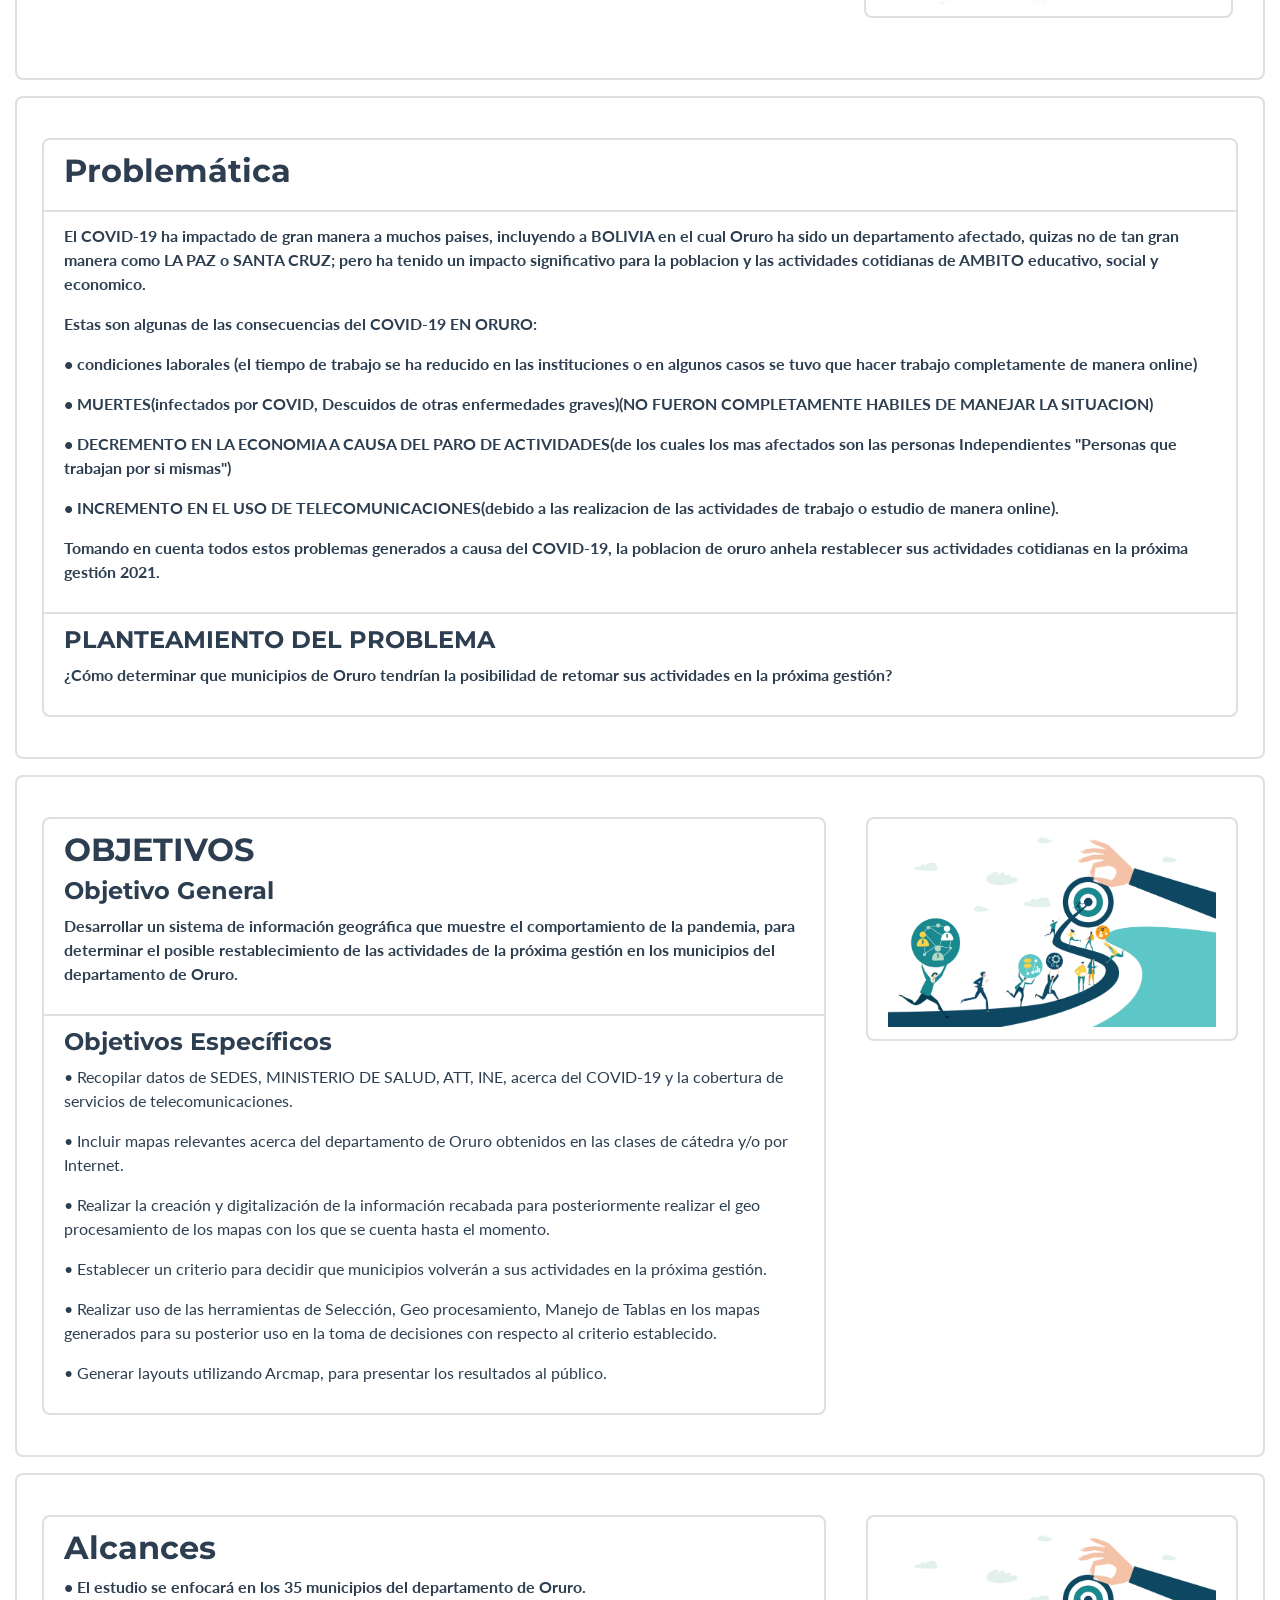
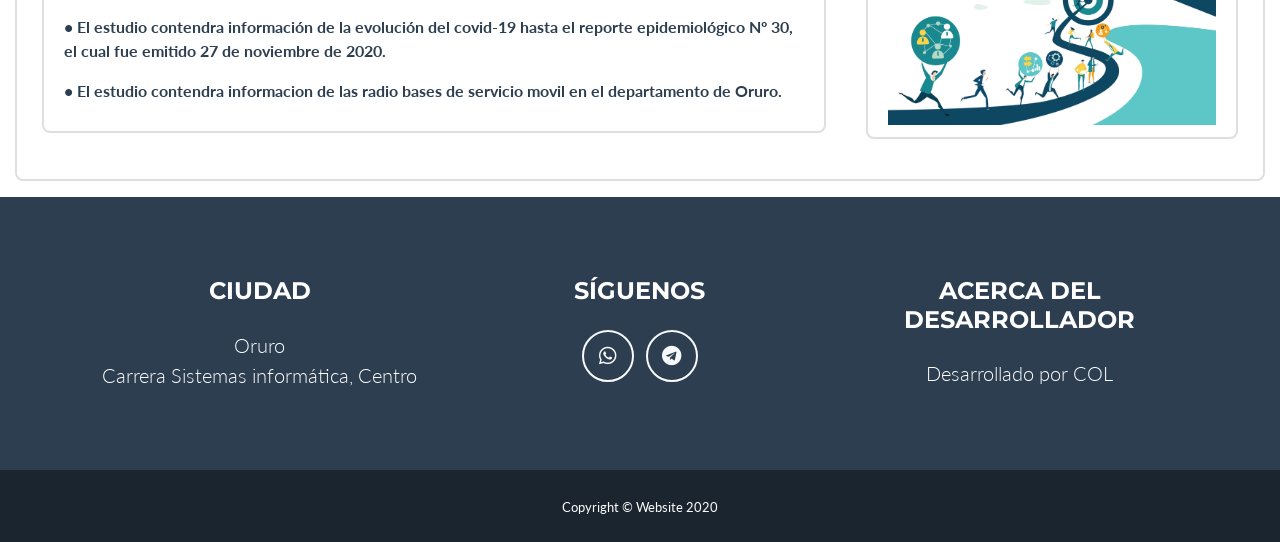
==== commit 343dcc3a: "3 com" ====
--- a/antecedentes.html
+++ b/antecedentes.html
@@ -39,10 +39,13 @@
             <a class="nav-link py-3 px-0 px-lg-3 rounded js-scroll-trigger" href="#antecedentes">Antecedentes</a>
           </li>
           <li class="nav-item mx-0 mx-lg-1">
-            <a class="nav-link py-3 px-0 px-lg-3 rounded js-scroll-trigger" href="#problemica">Situación Problémica</a>
+            <a class="nav-link py-3 px-0 px-lg-3 rounded js-scroll-trigger" href="#problemica">Problamática</a>
           </li>
           <li class="nav-item mx-0 mx-lg-1">
             <a class="nav-link py-3 px-0 px-lg-3 rounded js-scroll-trigger" href="#objetivos">Objetivos</a>
+          </li>
+          <li class="nav-item mx-0 mx-lg-1">
+            <a class="nav-link py-3 px-0 px-lg-3 rounded js-scroll-trigger" href="#alcances">Alcances</a>
           </li>
         </ul>
       </div>
@@ -201,36 +204,38 @@
               <div class="row">
                 <div class="card-body">
                     <ul class="list-group">
-                        <li class="list-group-item"><span class="m-l-10 text-secondary "><b><h2>Situación problemica</h2></b></li>
+                        <li class="list-group-item"><span class="m-l-10 text-secondary "><b><h2>Problemática</h2></b></li>
                         <li class="list-group-item"><span class="m-l-10 text-secondary "><span class="m-l-10 text-secondary ">
                           <p>
                             <b>
-                              La pandemia de la COVID-19 ya ha mostrado sus efectos en la economía de Bolivia, caracterizada por su dependencia de exportaciones de gas natural y minerales e internamente por un mercado laboral de predominante informalidad, algo que tiende a aumentar sectores como construcción, industria, turismo y transporte.
+                              El COVID-19 ha impactado de gran manera a muchos paises, incluyendo a BOLIVIA
+en el cual Oruro ha sido un departamento afectado, quizas no de tan gran manera como
+LA PAZ o SANTA CRUZ; pero ha tenido un impacto significativo para la poblacion y las actividades cotidianas
+de AMBITO educativo, social y economico.
     
                             </b></p>
     
-                            <p>
-                              <b>
-                                El inicio de la cuarentena rígida el pasado 22 de marzo, que hasta ahora no se ha levantado del todo y que sigue en las regiones más afectadas, ha generado ya los primeros efectos en actividades económicas, incluso algunas han cerrado, otras se han paralizado, redujeron su volumen o renegociaron contratos con sus empleados.
-                              </b>
-                            </p>
-                            <p><b>
-                              Ante esto, la población de Oruro afronta por las nuevas condiciones laborales, como descuentos salariales. A continuación, se describe consecuencias de COVID-19 en el departamento de Oruro:
-                            </b></p>
-                            <p><b>
-                              •	La pandemia causó la gran cantidad de muertes en Oruro.
-                            </b></p>
-                            <p><b>
-                              •	La pandemia desnudó completamente el sistema de salud del país, con graves consecuencias económicas y que afecta más a la población con escasos recursos económicos.
-                            </b></p>
-                            <p><b>
-                              •	Lo que esta pandemia ha hecho es profundizar esta situación de alta precariedad laboral, por otra parte, ha provocado un incremento notorio del sector informal urbano.
-                            </b></p>
-                            <p><b>
-                              •	Además del "empleo precario" o informal y el subempleo, que implica trabajar por tiempos reducidos, se prevé un impacto en poblaciones vulnerables como mujeres, jóvenes y personas de "bajo nivel educativo".
-                            </b></p>
-                            <p><b>
-                              •	Gran incremento del uso de internet para la realización de diferentes actividades económicas y educativas.  
+                            
+                            <p><b>
+                              Estas son algunas de las consecuencias del COVID-19 EN ORURO:
+                            </b></p>
+                            <p><b>
+                              •	condiciones laborales (el tiempo de trabajo se ha reducido en las instituciones o en algunos casos se tuvo que hacer trabajo 
+                              completamente de manera online)
+                            </b></p>
+                            <p><b>
+                              •	MUERTES(infectados por COVID, Descuidos de otras enfermedades graves)(NO FUERON COMPLETAMENTE HABILES DE MANEJAR LA SITUACION)
+                            </b></p>
+                            <p><b>
+                              •	DECREMENTO EN LA ECONOMIA A CAUSA DEL PARO DE ACTIVIDADES(de los cuales los mas afectados son las personas Independientes
+                              "Personas que trabajan por si mismas")
+                            </b></p>
+                            <p><b>
+                              •	INCREMENTO EN EL USO DE TELECOMUNICACIONES(debido a las realizacion de las actividades de trabajo o estudio de manera online).
+                            </b></p>
+                            <p><b>
+                              Tomando en cuenta todos estos problemas generados a causa del COVID-19, la poblacion de oruro anhela restablecer
+                              sus actividades cotidianas en la próxima gestión 2021.
                             </b></p>
                           </span></li>
                           <li class="list-group-item">
@@ -296,6 +301,44 @@
       </div>
     </div> <!-- .content -->
   </section>
+
+  <section class="" id="alcances">
+    <div class="container-fluid">
+      <div class="card mb-3">
+        <div class="card-body">
+          <div class="row">
+                <div class="card-body col-lg-8">
+                  <ul class="list-group">
+                      <li class="list-group-item"><span class="m-l-10 text-secondary "><b><h2>Alcances</h2></b>
+                        
+                        <span class="m-l-10 text-secondary "><b>
+                          <p>
+                            •	El estudio se enfocará en los 35 municipios del departamento de Oruro.
+                          </p>
+                          <p>
+                            •	El estudio contendra información de la evolución del covid-19 hasta el reporte epidemiológico Nº 30, el cual fue emitido 27 de noviembre de 2020.
+                          </p>
+                          <p>
+                            •	El estudio contendra informacion de las radio bases de servicio movil en el departamento de Oruro.
+                          </p>
+                        </b>
+                        </span>
+                        <p>
+
+                        </p>
+                    </li>
+                  </ul>
+              </div>
+              <div class="card-body col-lg-4">
+                <ul class="list-group">
+                  <li class="list-group-item"> <img class="img-fluid" src="img/objetivos.jpg" alt=""  width="500" height="500"> </li>
+                </ul>
+            </div>
+          </div>
+        </div>
+      </div>
+    </div> <!-- .content -->
+  </section>
   <!-- Footer -->
   <footer class="footer text-center">
     <div class="container">
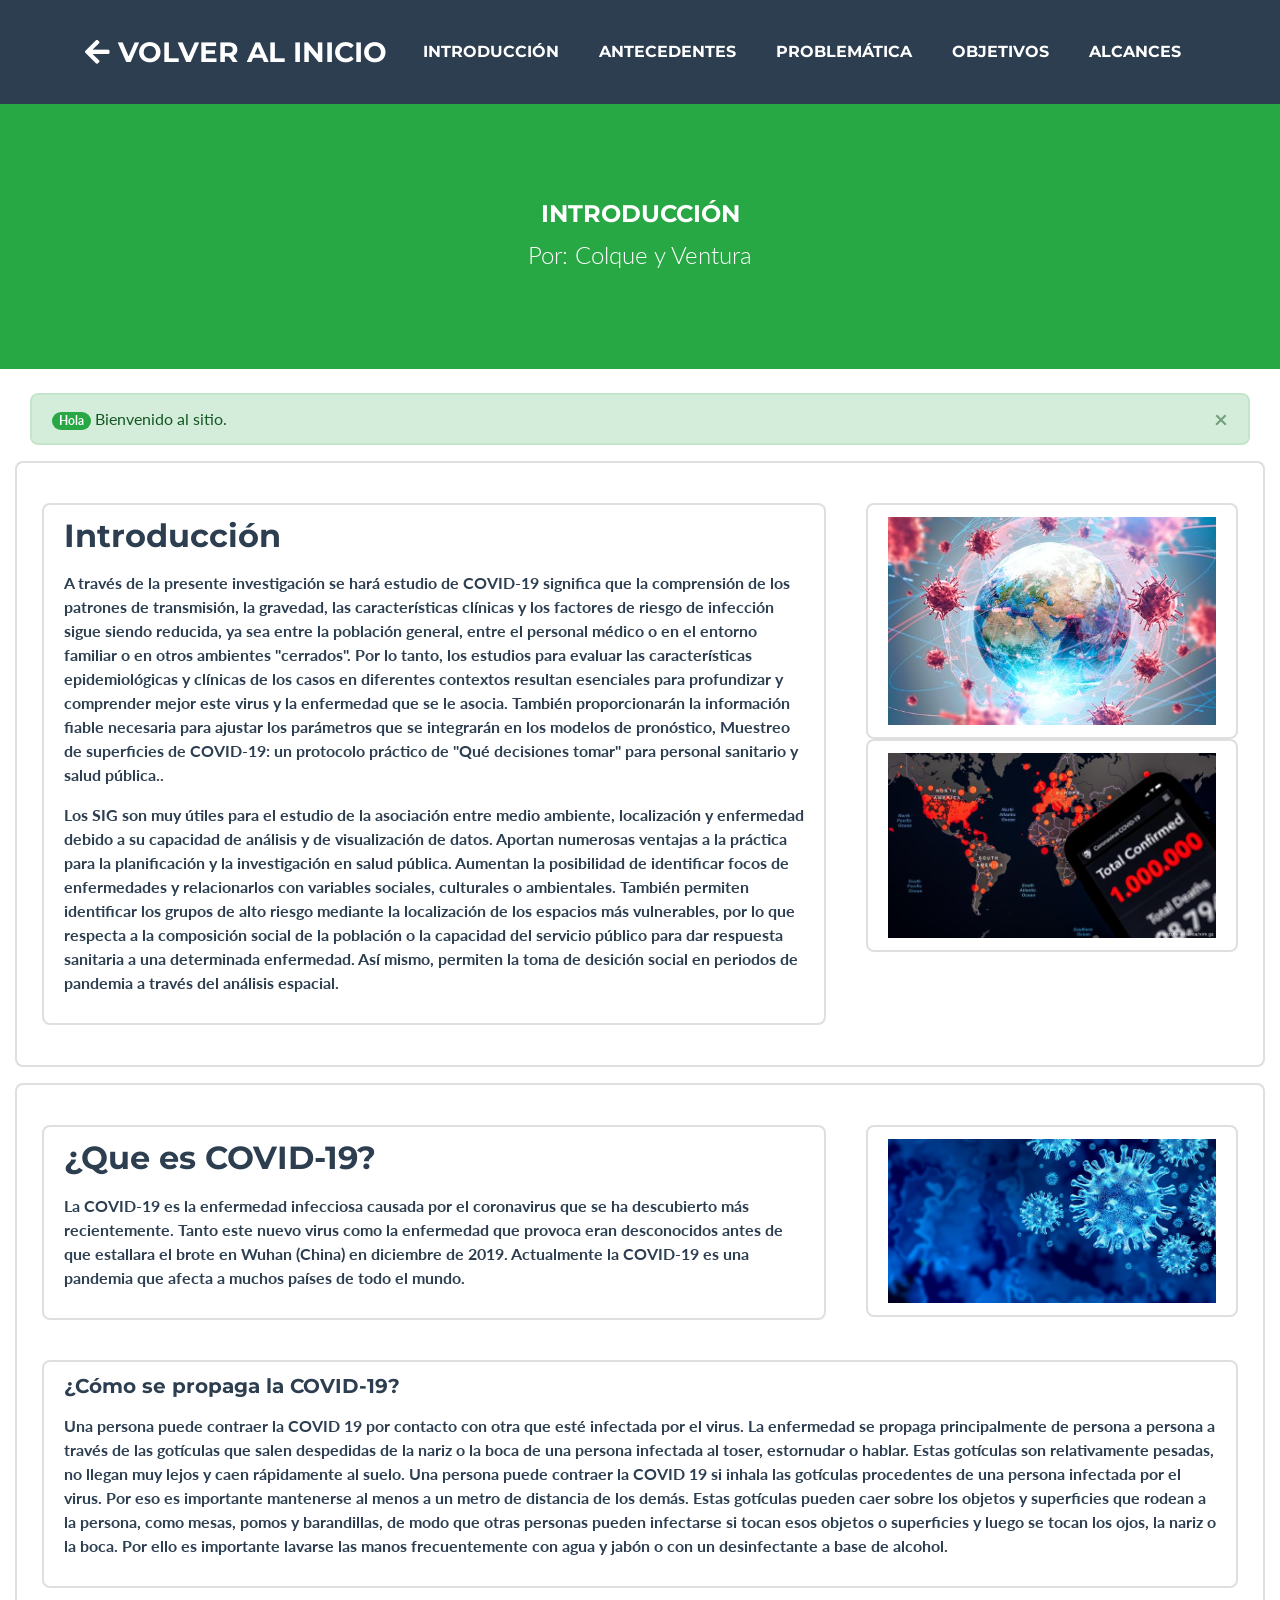
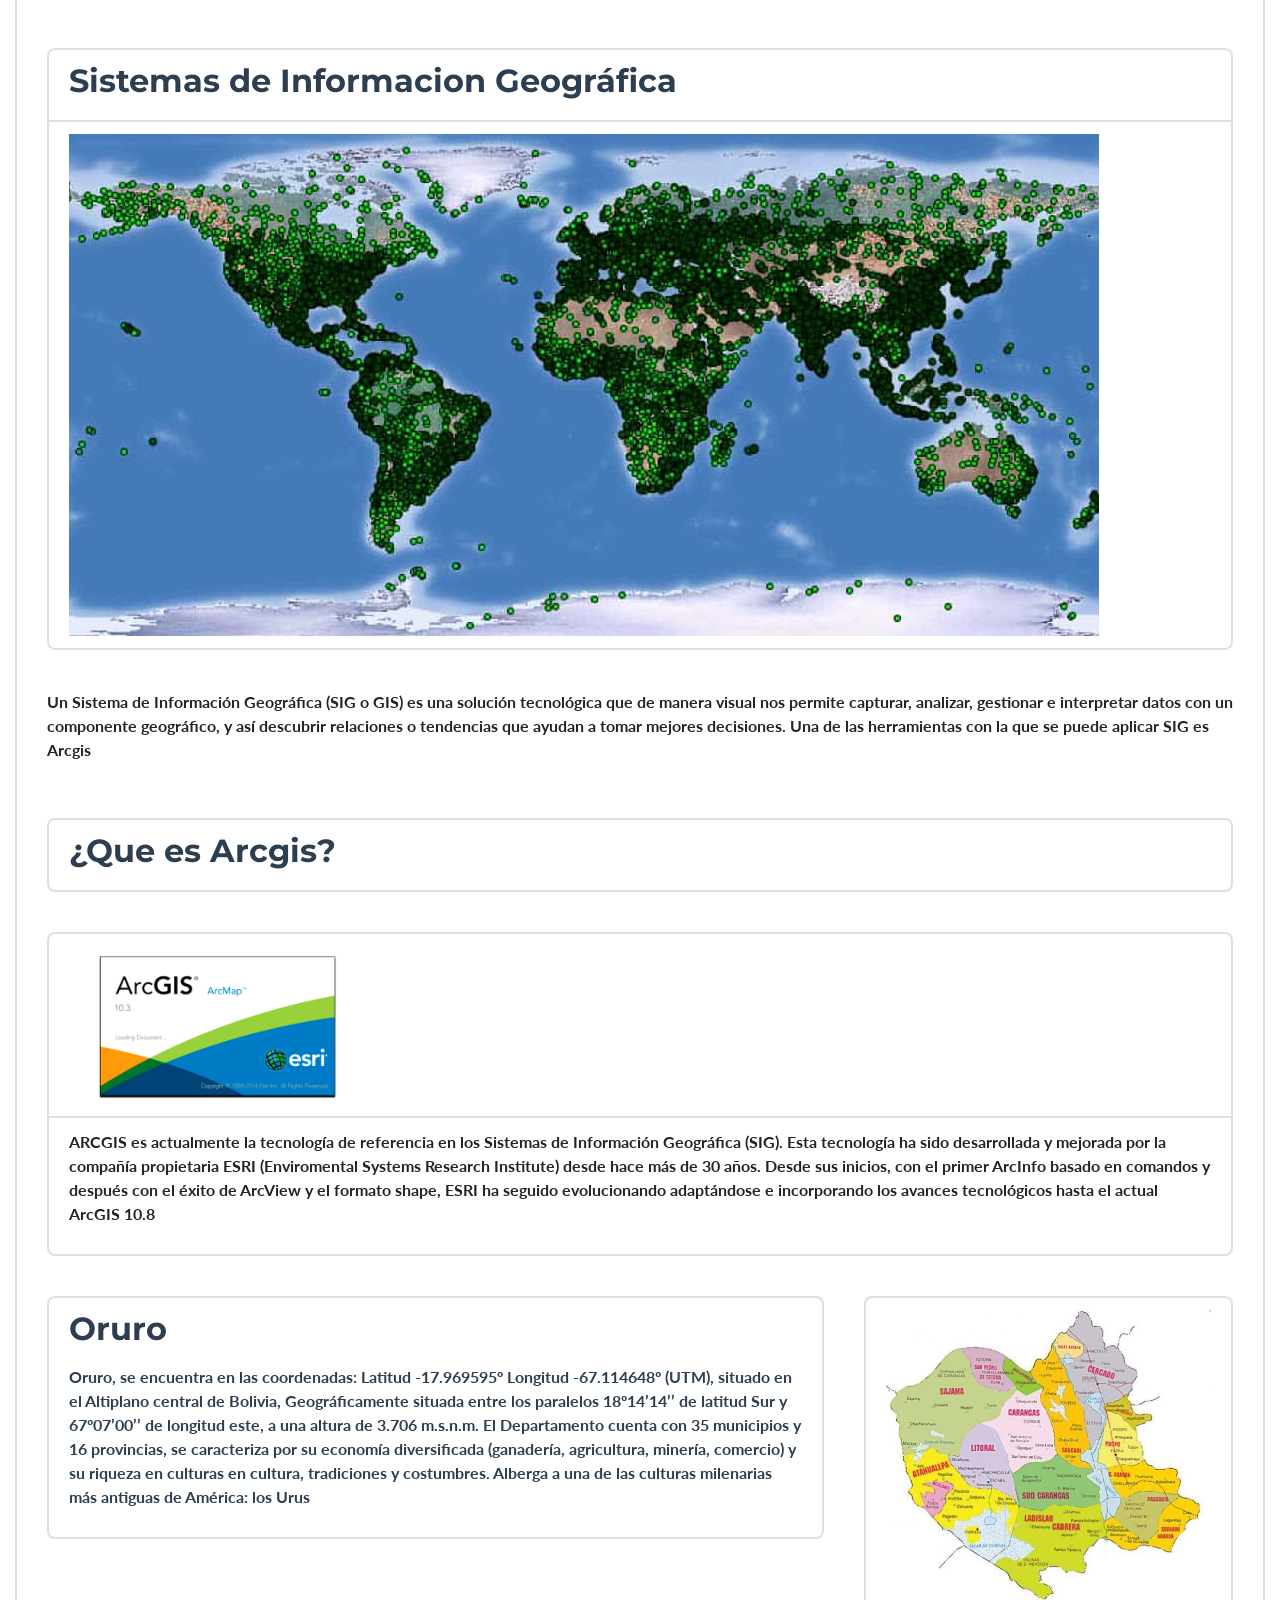
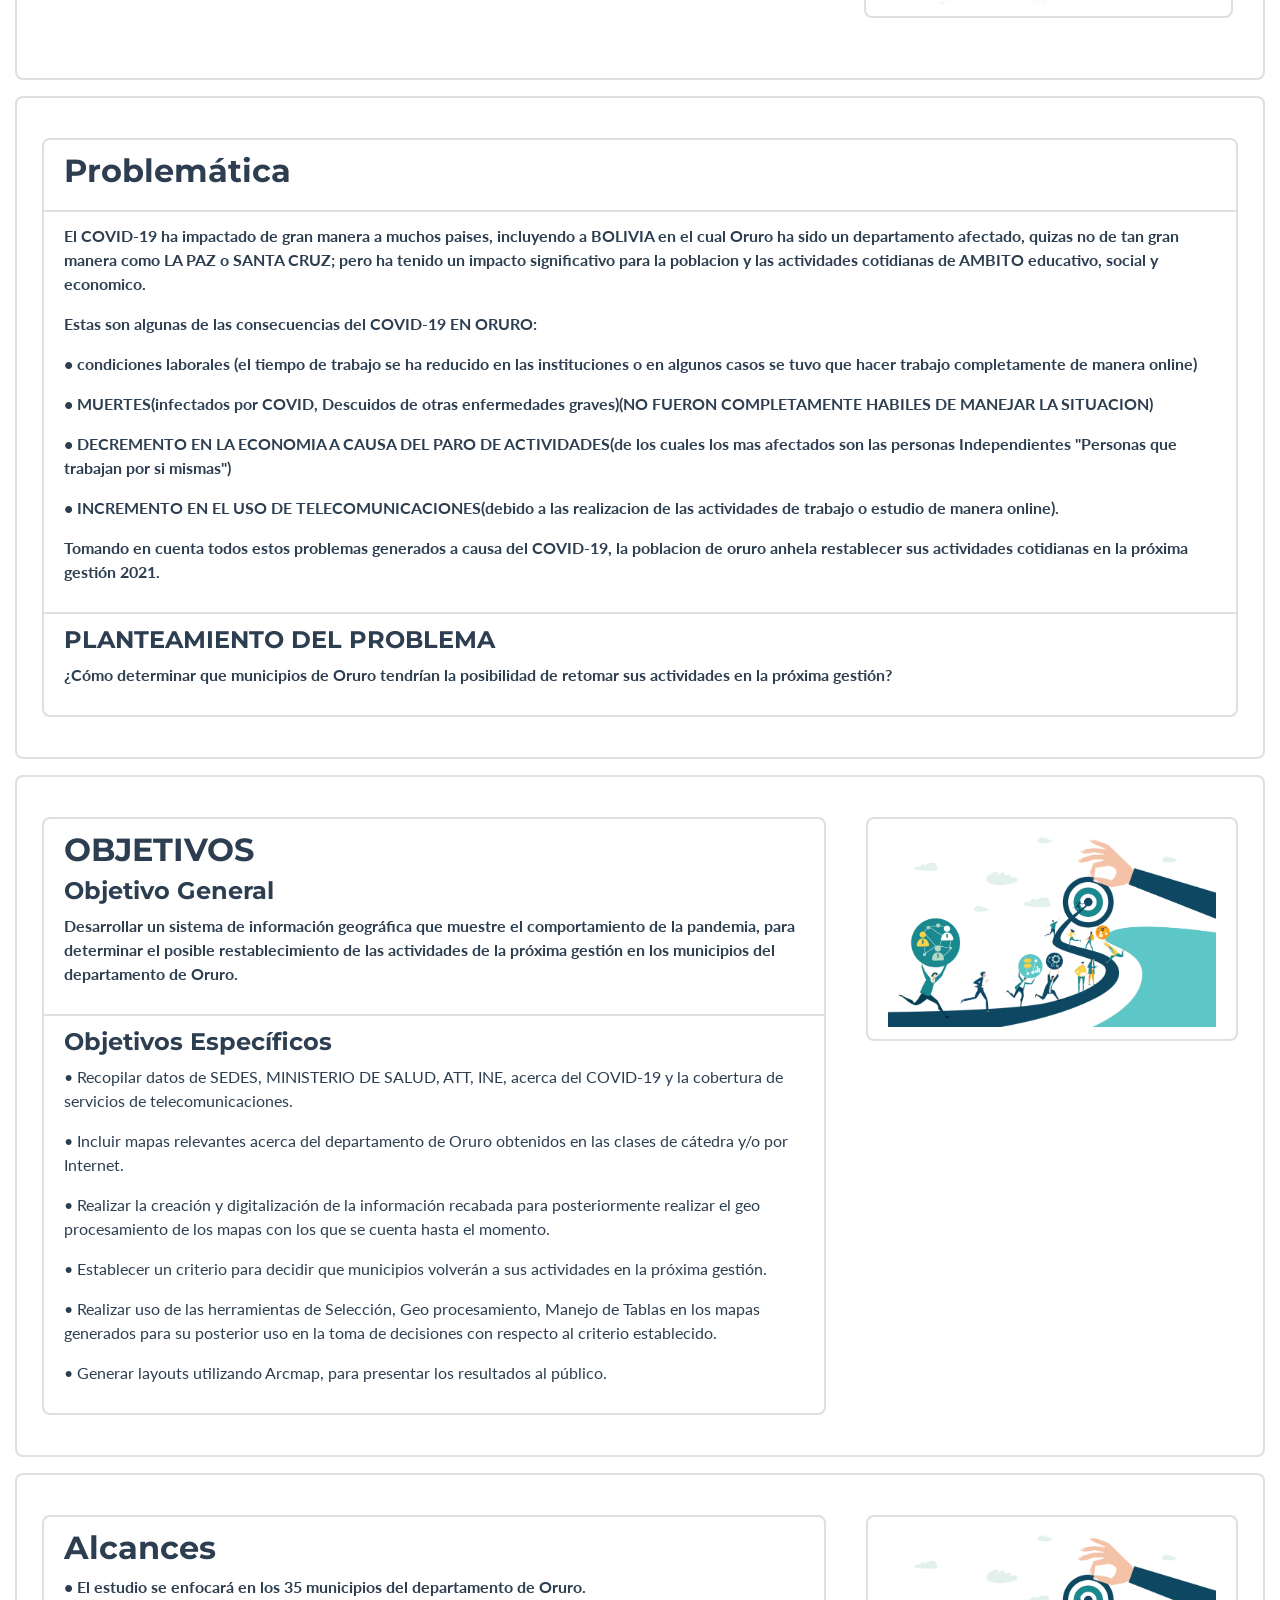
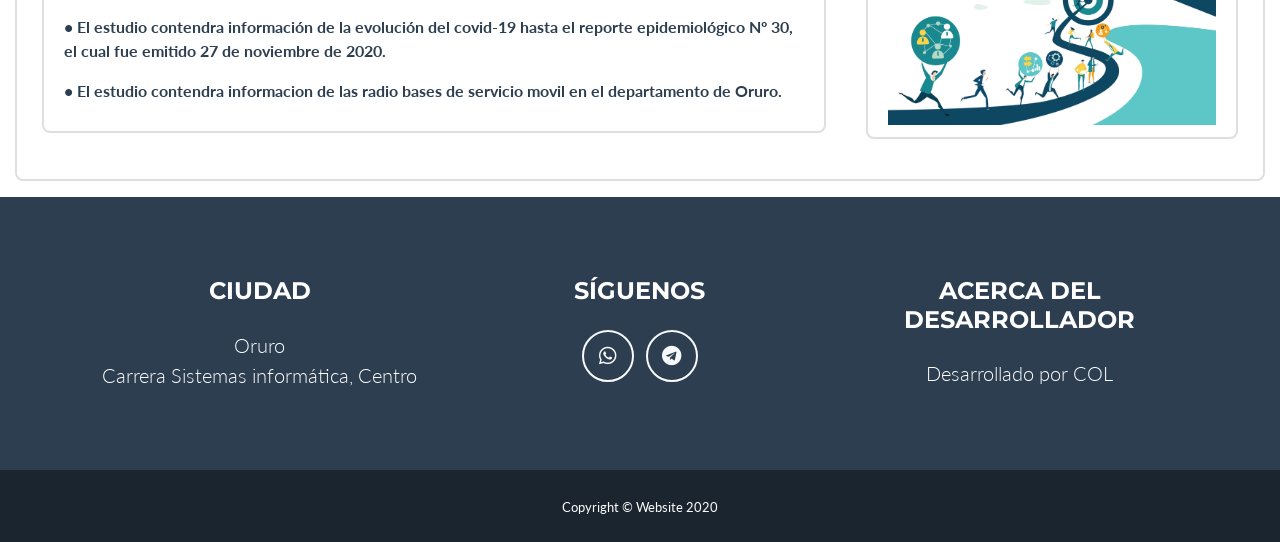
==== commit f1ddf190: "6 com" ====
--- a/antecedentes.html
+++ b/antecedentes.html
@@ -39,7 +39,7 @@
             <a class="nav-link py-3 px-0 px-lg-3 rounded js-scroll-trigger" href="#antecedentes">Antecedentes</a>
           </li>
           <li class="nav-item mx-0 mx-lg-1">
-            <a class="nav-link py-3 px-0 px-lg-3 rounded js-scroll-trigger" href="#problemica">Problamática</a>
+            <a class="nav-link py-3 px-0 px-lg-3 rounded js-scroll-trigger" href="#problemica">Problemática</a>
           </li>
           <li class="nav-item mx-0 mx-lg-1">
             <a class="nav-link py-3 px-0 px-lg-3 rounded js-scroll-trigger" href="#objetivos">Objetivos</a>
@@ -168,7 +168,7 @@
                     <ul class="list-group">
                         <li class="list-group-item"> <img class="img-fluid" src="img/arcgis.png" alt=""  width="300" height="300"> </li>
                         <li class="list-group-item"> <p><b>ARCGIS es actualmente la tecnología de referencia en los Sistemas de Información Geográfica (SIG). Esta tecnología ha sido desarrollada y mejorada por la compañía propietaria ESRI (Enviromental Systems Research Institute) desde hace más de 30 años.
-                          Desde sus inicios, con el primer ArcInfo basado en comandos y después con el éxito de ArcView y el formato shape, ESRI ha seguido evolucionando adaptándose e incorporando los avances tecnológicos hasta el actual ArcGIS 10.3
+                          Desde sus inicios, con el primer ArcInfo basado en comandos y después con el éxito de ArcView y el formato shape, ESRI ha seguido evolucionando adaptándose e incorporando los avances tecnológicos hasta el actual ArcGIS 10.8
                           </b></p></li>
                     </ul>
                 </div>
